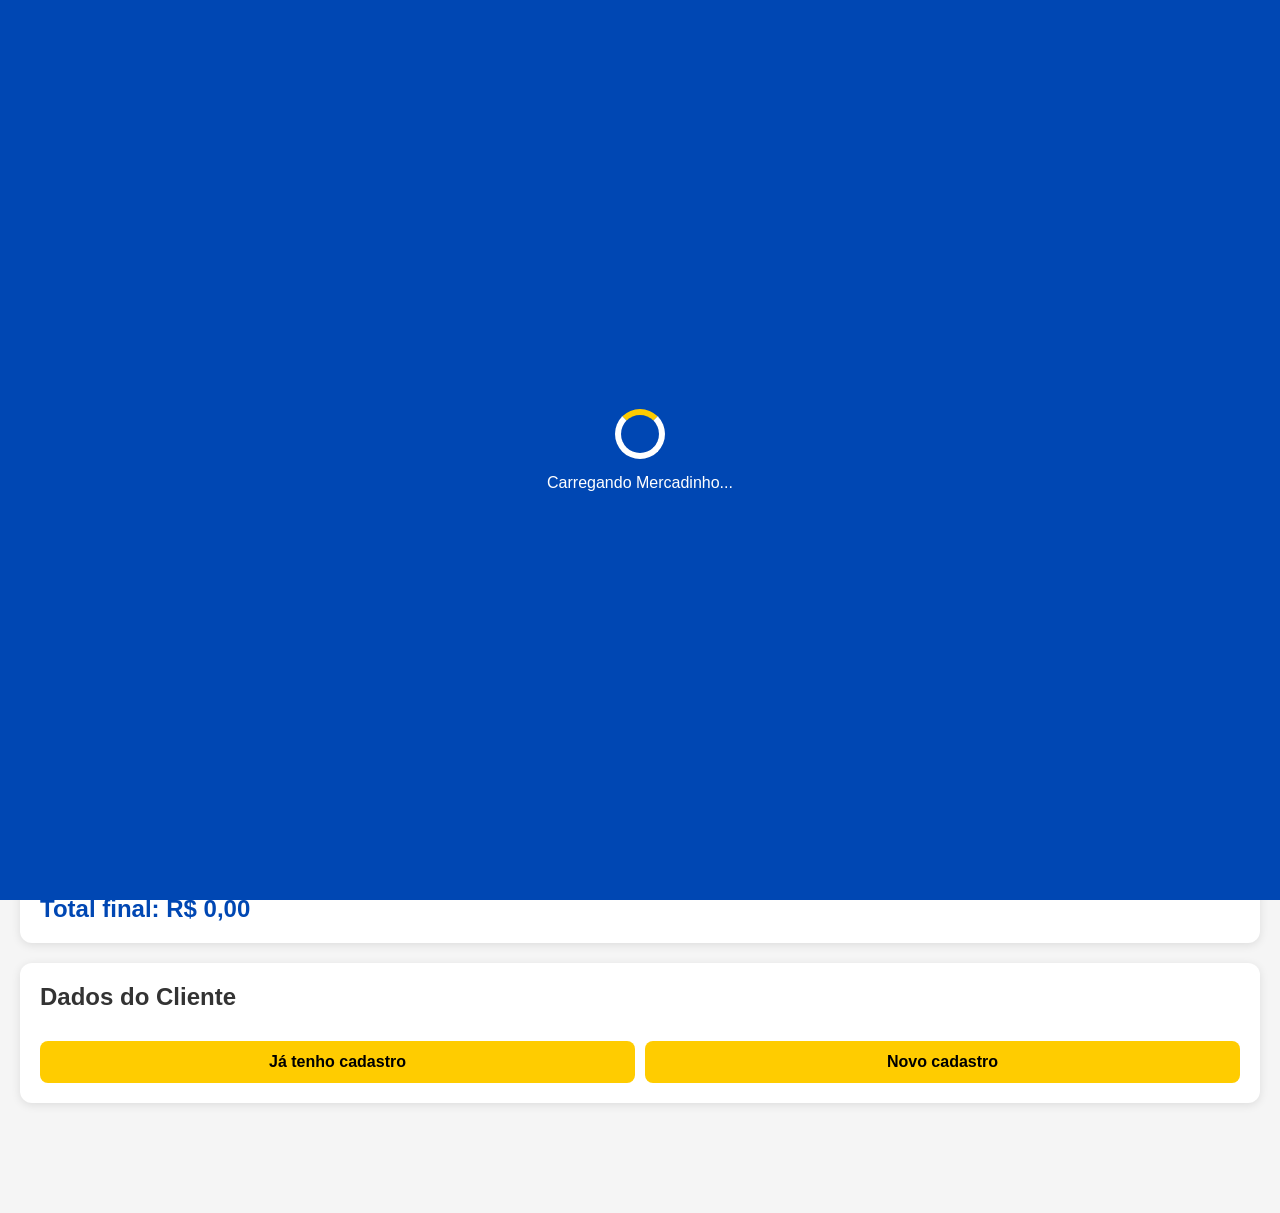
==== index.html @ d905983b "Melhora fluxo de cadastro do cliente" ====
<!DOCTYPE html>
<html lang="pt-BR">
<head>
    <meta charset="UTF-8">
    <meta 
        name="viewport"
        content="width=device-width, initial-scale=1.0, maximum-scale=5.0, user-scalable=yes"
    >

    <title>Mercadinho Ponto Certo</title>

    <link rel="stylesheet" href="css/style.css">
</head>
<body>

    <div id="loading" class="loading">
        <div class="loader"></div>
        <p>Carregando Mercadinho...</p>
    </div>

    <header>

        <div class="logo-area">

            <button class="botao-carrinho" onclick="abrirCarrinho()" title="Carrinho">
                <span id="contadorCarrinho">0</span>
            </button>

            <img src="imagens/logo.png" alt="Logo">

            <div>
                <h1>Mercadinho Ponto Certo</h1>
                <p>Sua mercearia online</p>
            </div>

        </div>

    </header>

        <section class="banner">

        <div class="banner-texto">

            <h2>
                Ofertas da Semana 🔥
            </h2>

            <p>
                Entrega rápida no seu bairro com os melhores preços.
            </p>

            <button onclick="window.scrollTo(0, 500)">

                Ver Produtos

            </button>

        </div>

    </section>

        <section class="categorias">

        <button onclick="filtrarCategoria('Todos')">
            Todos
        </button>

        <button onclick="filtrarCategoria('Bebidas')">
            Bebidas
        </button>

        <button onclick="filtrarCategoria('Massas')">
            Massas
        </button>

        <button onclick="filtrarCategoria('Graos')">
            Grãos
        </button>

        <button onclick="filtrarCategoria('Laticinios')">
            Laticínios
        </button>

        <button onclick="filtrarCategoria('AguaGas')">
            Água/Gás
        </button>

        </section>

    <main>

        <h2 class="titulo-produtos">Produtos</h2>

        <input
            type="text"
            id="campoBusca"
            placeholder="Buscar produto..."
            onkeyup="filtrarProdutos()"
            class="campo-busca"
        />

            <section class="produtos" id="produtos">
            </section>

            <section class="carrinho">

                <h2>Carrinho</h2>

                <ul id="lista-carrinho"></ul>

                <h3 id="total">
                    Total: R$ 0,00
                </h3>

                <p id="taxa-entrega">
                    Taxa de entrega: R$ 0,00
                </p>

                <h3 id="total-final">
                    Total final: R$ 0,00
                </h3>

                </section>

            <section class="cliente">

                <h2>Dados do Cliente</h2>

                <div class="opcoes-cliente">

                    <button type="button" onclick="mostrarBuscaCliente()">
                        Já tenho cadastro
                    </button>

                    <button type="button" onclick="mostrarCadastroCliente()">
                        Novo cadastro
                    </button>

                </div>

                <div id="areaBuscaCliente" class="area-busca-cliente">

                    <input
                        type="text"
                        id="telefoneBusca"
                        placeholder="Digite seu telefone"
                    >

                    <button type="button" onclick="buscarCliente()">
                        Buscar cadastro
                    </button>

                </div>

                <div id="areaCadastroCliente" class="area-cadastro-cliente">

                    <input type="text" id="nome" placeholder="Seu nome">

                    <input type="text" id="telefone" placeholder="Telefone">

                    <input type="text" id="endereco" placeholder="Endereço">

                    <select id="pagamento">
                        <option value="">Forma de pagamento</option>
                        <option value="Pix">Pix</option>
                        <option value="Dinheiro">Dinheiro</option>
                        <option value="Cartão">Cartão</option>
                    </select>

                    <select id="entrega" onchange="atualizarCarrinho()">
                        <option value="">Entrega ou retirada</option>
                        <option value="Entrega">Entrega</option>
                        <option value="Retirada">Retirada</option>
                    </select>

                    <textarea
                        id="observacao"
                        placeholder="Observação do pedido (opcional)"
                        rows="3"
                    ></textarea>

                    <button onclick="finalizarPedido()">
                        Finalizar Pedido
                    </button>

                </div>

            </section>

            
    </main>

    <script src="js/app.js"></script>

<a
    href="https://wa.me/558598439003"
    class="whatsapp-float"
    target="_blank"
>

    <img
        src="https://cdn-icons-png.flaticon.com/512/733/733585.png"
        alt="WhatsApp"
    >

</a>

<div id="modalCarrinho" class="modal-carrinho">

    <div class="conteudo-modal">

        <div class="topo-modal">

            <h2>Seu Carrinho</h2>

            <button onclick="fecharCarrinho()">

                X

            </button>

        </div>

        <ul id="lista-carrinho-modal"></ul>

        <h3 id="total-modal">

            Total: R$ 0,00

        </h3>

    </div>

</div>

<div id="toast" class="toast">
    Produto adicionado ao carrinho!
</div>

<div id="modalConfirmacao" class="modal-confirmacao">

    <div class="confirmacao-box">

        <h2>Confirmar Pedido</h2>

        <div id="resumoPedido"></div>

        <div class="botoes-confirmacao">

            <button onclick="confirmarEnvioPedido()">
                Confirmar
            </button>

            <button onclick="fecharConfirmacao()" class="btn-cancelar">
                Cancelar
            </button>

        </div>

    </div>

</div>

<div id="modalConfirmacao" class="modal-confirmacao">

    <div class="confirmacao-box">

        <h2>Confirmar Pedido</h2>

        <div id="resumoPedido"></div>

        <div class="botoes-confirmacao">

            <button onclick="confirmarEnvioPedido()">
                Confirmar
            </button>

            <button onclick="fecharConfirmacao()" class="btn-cancelar">
                Cancelar
            </button>

        </div>

    </div>

</div>

<div id="resumoFixoCarrinho" class="resumo-fixo-carrinho">

    <div>
        <strong id="resumoItens">
            0 itens
        </strong>

        <span id="resumoTotal">
            R$ 0,00
        </span>
    </div>

    <button onclick="document.querySelector('.cliente').scrollIntoView({ behavior: 'smooth' })">
        Finalizar
    </button>

</div>

</body>
</html>
---- css/style.css ----
/* =========================
   RESET / BASE
========================= */

* {
    margin: 0;
    padding: 0;
    box-sizing: border-box;
}

body {
    font-family: Arial, sans-serif;
    background-color: #f5f5f5;
    color: #333;
    padding-bottom: 90px;
}

button {
    width: 100%;
    margin-top: 15px;
    padding: 12px;
    border: none;
    background-color: #ffcc00;
    border-radius: 8px;
    font-size: 16px;
    font-weight: bold;
    cursor: pointer;
    transition: 0.3s;
}

button:hover {
    background-color: #ffb300;
}

button:disabled {
    opacity: 0.6;
    cursor: not-allowed;
}

input,
select,
textarea {
    width: 100%;
    padding: 15px;
    border-radius: 8px;
    border: 1px solid #ccc;
    font-size: 16px;
    font-family: Arial, sans-serif;
}

textarea {
    resize: vertical;
}


/* =========================
   HEADER / LOGO
========================= */

header {
    background-color: #0047b3;
    padding: 20px;
    color: white;
}

.logo-area {
    display: flex;
    align-items: center;
    gap: 20px;
}

.logo-area img {
    width: 150px;
    height: 150px;
    border-radius: 14px;
    object-fit: contain;
}

.logo-area h1 {
    font-size: 32px;
}

.logo-area p {
    margin-top: 5px;
}


/* =========================
   BANNER
========================= */

.banner {
    width: 100%;
    min-height: 300px;
    background: linear-gradient(135deg, #0047b3, #0066ff);
    display: flex;
    align-items: center;
    justify-content: center;
    padding: 40px 20px;
    color: white;
}

.banner-texto {
    text-align: center;
    max-width: 700px;
}

.banner-texto h2 {
    font-size: 48px;
    margin-bottom: 20px;
}

.banner-texto p {
    font-size: 22px;
    margin-bottom: 30px;
}

.banner-texto button {
    max-width: 250px;
    margin: auto;
    background: #ffcc00;
    color: #333;
}


/* =========================
   BUSCA / CATEGORIAS
========================= */

.titulo-produtos {
    margin: 30px;
    font-size: 28px;
    color: #333;
}

.campo-busca {
    width: calc(100% - 40px);
    margin: 0 20px 20px 20px;
    padding: 15px;
    border-radius: 10px;
    border: 1px solid #ccc;
    font-size: 18px;
    outline: none;
}

.campo-busca:focus {
    border-color: #0047b3;
}

.categorias {
    display: flex;
    gap: 10px;
    overflow-x: auto;
    padding: 20px;
}

.categorias button {
    min-width: 140px;
}


/* =========================
   PRODUTOS POR CATEGORIA
========================= */

.produtos {
    display: block;
    padding: 0;
}

.linha-categoria {
    margin-bottom: 30px;
}

.titulo-categoria {
    margin: 20px;
    font-size: 24px;
    color: #333;
}

.produtos-scroll {
    display: flex;
    gap: 15px;
    overflow-x: auto;
    padding: 0 20px 15px 20px;
    scroll-padding-left: 20px;
}

.produtos-scroll::-webkit-scrollbar {
    height: 6px;
}

.produtos-scroll::-webkit-scrollbar-thumb {
    background: #ccc;
    border-radius: 10px;
}

.produto-card {
    background-color: white;
    min-width: 240px;
    max-width: 240px;
    flex: 0 0 auto;
    border-radius: 12px;
    padding: 15px;
    box-shadow: 0 2px 10px rgba(0,0,0,0.1);
    transition: 0.3s;
}

.produto-card:hover {
    transform: scale(1.03);
}

.produto-card img {
    width: 100%;
    height: 180px;
    object-fit: contain;
}

.produto-card h2 {
    margin-top: 10px;
    color: #333;
    font-size: 20px;
}

.preco {
    color: #008000;
    font-size: 22px;
    font-weight: bold;
    margin-top: 10px;
}

.estoque {
    margin-top: 8px;
    color: #555;
    font-size: 14px;
    font-weight: bold;
}


/* =========================
   CARRINHO
========================= */

.carrinho {
    background: white;
    margin: 20px;
    padding: 20px;
    border-radius: 12px;
    box-shadow: 0 2px 10px rgba(0,0,0,0.1);
    overflow-x: auto;
}

.carrinho h2 {
    margin-bottom: 15px;
}

.carrinho ul {
    list-style: none;
}

.carrinho li {
    display: flex;
    justify-content: space-between;
    align-items: center;
    gap: 15px;
    margin-bottom: 10px;
    padding: 10px;
    background: #f5f5f5;
    border-radius: 8px;
}

.carrinho button {
    width: 40px;
    background: red;
    color: white;
}

#taxa-entrega {
    margin-top: 10px;
    font-weight: bold;
    color: #555;
}

#total-final {
    margin-top: 10px;
    color: #0047b3;
    font-size: 24px;
}

.controle-quantidade {
    display: flex;
    align-items: center;
    gap: 8px;
}

.controle-quantidade button {
    width: 35px;
    height: 35px;
    padding: 0;
    border-radius: 50%;
}

.controle-quantidade span {
    font-weight: bold;
    min-width: 20px;
    text-align: center;
}


/* =========================
   FORMULÁRIO CLIENTE
========================= */

.cliente {
    background: white;
    margin: 20px;
    padding: 20px;
    border-radius: 12px;
    box-shadow: 0 2px 10px rgba(0,0,0,0.1);
    display: flex;
    flex-direction: column;
    gap: 15px;
}


/* =========================
   RESUMO FIXO MOBILE
========================= */

.resumo-fixo-carrinho {
    display: none;
}

@media (max-width: 768px) {
    .resumo-fixo-carrinho {
        position: fixed;
        left: 15px;
        right: 15px;
        bottom: 15px;
        background: #0047b3;
        color: white;
        padding: 14px;
        border-radius: 14px;
        box-shadow: 0 4px 15px rgba(0,0,0,0.3);
        z-index: 9998;
        align-items: center;
        justify-content: space-between;
        gap: 10px;
    }

    .resumo-fixo-carrinho div {
        display: flex;
        flex-direction: column;
        gap: 4px;
    }

    .resumo-fixo-carrinho button {
        width: 130px;
        margin: 0;
        background: #ffcc00;
        color: #333;
        padding: 12px;
        border-radius: 10px;
    }
}


/* =========================
   MODAIS
========================= */

.modal-carrinho,
.modal-confirmacao {
    position: fixed;
    inset: 0;
    background: rgba(0,0,0,0.6);
    display: none;
    justify-content: center;
    align-items: center;
    z-index: 10001;
}

.conteudo-modal,
.confirmacao-box {
    background: white;
    width: 90%;
    max-width: 500px;
    border-radius: 16px;
    padding: 25px;
    box-shadow: 0 4px 15px rgba(0,0,0,0.3);
}

.topo-modal {
    display: flex;
    justify-content: space-between;
    align-items: center;
    margin-bottom: 20px;
}

#lista-carrinho-modal {
    list-style: none;
    margin-bottom: 20px;
}

#lista-carrinho-modal li {
    padding: 10px;
    border-bottom: 1px solid #ddd;
}

.confirmacao-box h2 {
    color: #0047b3;
    margin-bottom: 15px;
    text-align: center;
}

#resumoPedido {
    line-height: 1.6;
    color: #333;
}

.botoes-confirmacao {
    display: flex;
    gap: 10px;
    margin-top: 20px;
}

.botoes-confirmacao button {
    flex: 1;
}

.btn-cancelar {
    background: #ccc;
    color: #333;
}

.btn-cancelar:hover {
    background: #bbb;
}


/* =========================
   TOAST / LOADING / WHATSAPP
========================= */

.toast {
    position: fixed;
    bottom: 100px;
    right: 20px;
    background: #0047b3;
    color: white;
    padding: 15px 20px;
    border-radius: 10px;
    box-shadow: 0 4px 10px rgba(0,0,0,0.3);
    opacity: 0;
    pointer-events: none;
    transition: 0.3s;
    z-index: 9999;
    font-weight: bold;
}

.toast.mostrar {
    opacity: 1;
    transform: translateY(-10px);
}

.loading {
    position: fixed;
    inset: 0;
    background: #0047b3;
    color: white;
    display: flex;
    flex-direction: column;
    justify-content: center;
    align-items: center;
    gap: 15px;
    z-index: 10000;
}

.loader {
    width: 50px;
    height: 50px;
    border: 6px solid white;
    border-top: 6px solid #ffcc00;
    border-radius: 50%;
    animation: girar 1s linear infinite;
}

@keyframes girar {
    from {
        transform: rotate(0deg);
    }
    to {
        transform: rotate(360deg);
    }
}

.whatsapp-float {
    position: fixed;
    bottom: 20px;
    right: 20px;
    width: 60px;
    height: 60px;
    z-index: 9999;
    border-radius: 50%;
    overflow: hidden;
    box-shadow: 0 4px 10px rgba(0,0,0,0.3);
    transition: transform 0.3s ease;
}

.whatsapp-float:hover {
    transform: scale(1.1);
}

.whatsapp-float img {
    width: 60px;
    height: 60px;
    display: block;
    object-fit: cover;
}


/* =========================
   ADMIN LOGIN
========================= */

.login-admin {
    position: fixed;
    inset: 0;
    background: rgba(0,0,0,0.7);
    display: flex;
    justify-content: center;
    align-items: center;
    z-index: 9999;
}

.login-box {
    background: white;
    padding: 40px;
    border-radius: 16px;
    width: 90%;
    max-width: 400px;
    display: flex;
    flex-direction: column;
    gap: 15px;
}

.login-box h2 {
    text-align: center;
    color: #0047b3;
}


/* =========================
   ADMIN DASHBOARD
========================= */

.dashboard-admin {
    display: grid;
    grid-template-columns: repeat(5, 1fr);
    gap: 15px;
    margin: 20px;
}

.card-dashboard {
    background: white;
    padding: 20px;
    border-radius: 14px;
    box-shadow: 0 2px 10px rgba(0,0,0,0.1);
    border-left: 6px solid #0047b3;
}

.card-dashboard h3 {
    font-size: 16px;
    color: #555;
    margin-bottom: 10px;
}

.card-dashboard p {
    font-size: 32px;
    font-weight: bold;
    color: #0047b3;
}


/* =========================
   TABELAS ADMIN
========================= */

table {
    width: 100%;
    border-collapse: collapse;
}

th,
td {
    padding: 15px;
    border-bottom: 1px solid #ddd;
    text-align: left;
}

th {
    background: #0047b3;
    color: white;
}

#tabelaPedidos {
    width: 100%;
    min-width: 900px;
    table-layout: fixed;
}

#tabelaPedidos th,
#tabelaPedidos td {
    white-space: normal;
    word-break: break-word;
    vertical-align: top;
    font-size: 14px;
}

#tabelaPedidos td:nth-child(4),
#tabelaPedidos td:nth-child(7) {
    max-width: 250px;
}

#tabelaPedidos td:nth-child(7) {
    line-height: 1.5;
}

#tabelaPedidos th:nth-child(1),
#tabelaPedidos td:nth-child(1),
#tabelaPedidos th:nth-child(3),
#tabelaPedidos td:nth-child(3),
#tabelaPedidos th:nth-child(6),
#tabelaPedidos td:nth-child(6),
#tabelaPedidos th:nth-child(8),
#tabelaPedidos td:nth-child(8) {
    width: 110px;
}


/* =========================
   ADMIN FILTROS / BOTÕES
========================= */

.btn-atualizar-pedidos {
    width: 220px;
    min-height: 50px;
    padding: 14px 20px;
    background-color: #0047b3;
    color: white;
    border: none;
    border-radius: 10px;
    font-size: 16px;
    font-weight: bold;
    margin: 15px 0 20px 0;
    cursor: pointer;
    display: block;
}

.btn-atualizar-pedidos:hover {
    background-color: #00368a;
}

.filtro-mes,
.filtro-status {
    display: flex;
    align-items: center;
    gap: 12px;
    margin: 15px 0 20px 0;
    flex-wrap: wrap;
}

.filtro-mes label,
.filtro-status label {
    font-weight: bold;
    color: #333;
}

.filtro-mes input,
.filtro-status select {
    width: auto;
    padding: 12px;
    border-radius: 8px;
    border: 1px solid #ccc;
    font-size: 16px;
}


/* =========================
   STATUS PEDIDOS
========================= */

.status-select {
    padding: 10px;
    border-radius: 8px;
    border: none;
    font-weight: bold;
    color: white;
    cursor: pointer;
}

.status-pendente {
    background-color: #f4b400;
}

.status-separacao {
    background-color: #0047b3;
}

.status-entrega {
    background-color: #6f42c1;
}

.status-concluido {
    background-color: #198754;
}

.status-cancelado {
    background-color: #dc3545;
}


/* =========================
   PRODUTOS MAIS VENDIDOS
========================= */

.lista-mais-vendidos {
    list-style: none;
    padding: 0;
    margin-top: 15px;
}

.lista-mais-vendidos li {
    background: #f5f5f5;
    margin-bottom: 10px;
    padding: 14px;
    border-radius: 10px;
    font-weight: bold;
    display: flex;
    justify-content: space-between;
    gap: 10px;
}

.lista-mais-vendidos span {
    color: #0047b3;
}


/* =========================
   RESPONSIVIDADE
========================= */

@media (max-width: 768px) {

    header {
        padding: 15px;
    }

    .logo-area {
        flex-direction: column;
        text-align: center;
    }

    .logo-area img {
        width: 130px;
        height: 130px;
    }

    .logo-area h1 {
        font-size: 24px;
    }

    .banner {
        min-height: 250px;
    }

    .banner-texto h2 {
        font-size: 32px;
    }

    .banner-texto p {
        font-size: 18px;
    }

    .produto-card {
        min-width: 230px;
        max-width: 230px;
    }

    .produto-card img {
        height: 130px;
    }

    .carrinho,
    .cliente {
        margin: 10px;
        padding: 12px;
    }

    .carrinho h2 {
        font-size: 18px;
        margin-bottom: 8px;
    }

    .carrinho li {
        flex-direction: column;
        align-items: stretch;
        padding: 8px;
        font-size: 13px;
        gap: 6px;
    }

    .carrinho button {
        width: 100%;
        font-size: 13px;
        padding: 8px;
    }

    .controle-quantidade {
        justify-content: center;
    }

    .controle-quantidade button {
        width: 28px;
        height: 28px;
        border-radius: 50%;
    }

    #total,
    #taxa-entrega {
        font-size: 14px;
    }

    #total-final {
        font-size: 18px;
    }

    .dashboard-admin {
        grid-template-columns: 1fr;
    }

    table {
        display: block;
        overflow-x: auto;
    }

    .conteudo-modal,
    .confirmacao-box {
        max-height: 85vh;
        overflow-y: auto;
    }
}

/* BOTÃO CARRINHO NO HEADER */

.botao-carrinho {
    width: 60px !important;
    height: 60px !important;
    padding: 0 !important;
    margin: 0 !important;
    border-radius: 50% !important;
    background: #ffcc00 !important;
    color: #333 !important;
    font-size: 0 !important;
    display: flex !important;
    align-items: center !important;
    justify-content: center !important;
}

.botao-carrinho::before {
    content: "🛒";
    font-size: 28px;
}

.botao-carrinho span {
    font-size: 14px;
    margin-left: 2px;
}

/* CENTRALIZAR LOGO E NOME NO HEADER */

header {
    position: relative;
}

.logo-area {
    justify-content: center;
    text-align: left;
}

.botao-carrinho {
    position: absolute !important;
    left: 20px !important;
    top: 50% !important;
    transform: translateY(-50%) !important;
}

@media (max-width: 768px) {

    .logo-area {
        justify-content: center;
        text-align: center;
    }

    .botao-carrinho {
        left: 15px !important;
        top: 25px !important;
        transform: none !important;
    }
}

.btn-buscar-cliente {
    background-color: #0047b3;
    color: white;
    margin-top: 0;
}

.btn-buscar-cliente:hover {
    background-color: #00368a;
}

.resumo-fixo-carrinho {
    display: none;
}

@media (max-width: 768px) {
    .resumo-fixo-carrinho {
        position: fixed;
        left: 15px;
        right: 15px;
        bottom: 15px;
        background: #0047b3;
        color: white;
        padding: 14px;
        border-radius: 14px;
        box-shadow: 0 4px 15px rgba(0,0,0,0.3);
        z-index: 9998;
        align-items: center;
        justify-content: space-between;
        gap: 10px;
    }
}

.opcoes-cliente {
    display: flex;
    gap: 10px;
}

.opcoes-cliente button {
    flex: 1;
}

.area-busca-cliente,
.area-cadastro-cliente {
    display: none;
    flex-direction: column;
    gap: 15px;
}

.area-busca-cliente.mostrar,
.area-cadastro-cliente.mostrar {
    display: flex;
}

.area-busca-cliente button {
    background: #0047b3;
    color: white;
}

.area-busca-cliente button:hover {
    background: #00368a;
}

.opcoes-cliente {
    display: flex;
    gap: 10px;
}

.opcoes-cliente button {
    flex: 1;
}

.area-busca-cliente,
.area-cadastro-cliente {
    display: none;
    flex-direction: column;
    gap: 15px;
}

.area-busca-cliente.mostrar,
.area-cadastro-cliente.mostrar {
    display: flex;
}
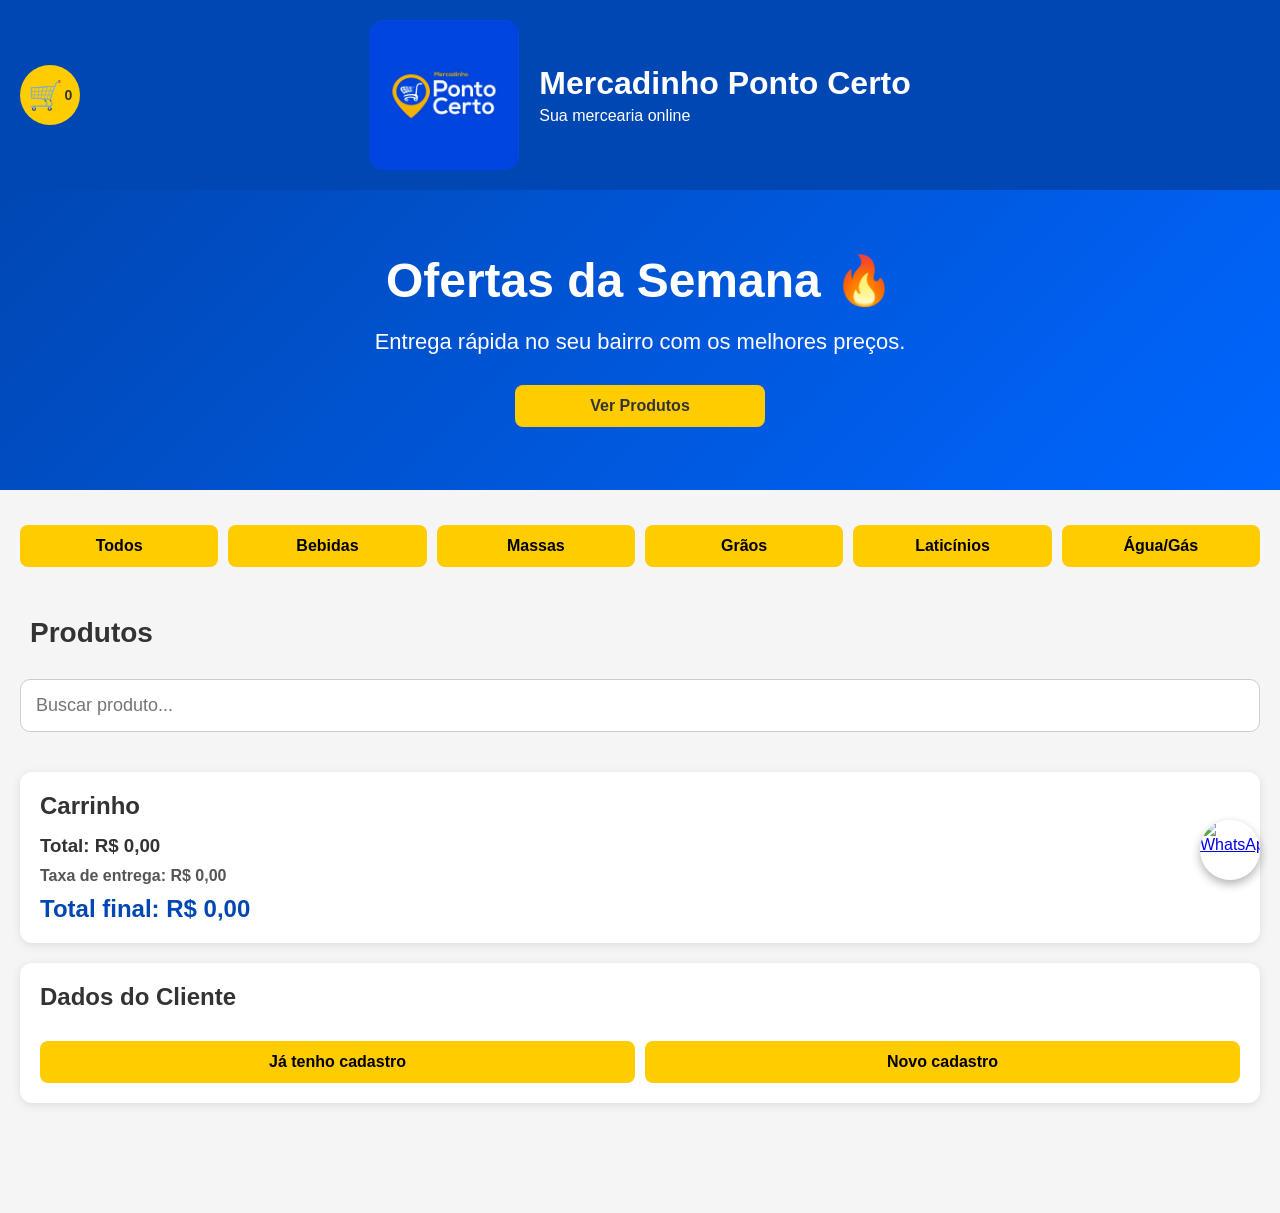
==== commit c1c3492e: "Corrige limpeza do carrinho apos envio do pedido" ====
--- a/index.html
+++ b/index.html
@@ -146,7 +146,11 @@
                         placeholder="Digite seu telefone"
                     >
 
-                    <button type="button" onclick="buscarCliente()">
+                    <button
+                        type="button"
+                        id="btnBuscarCliente"
+                        onclick="buscarCliente()"
+                    >
                         Buscar cadastro
                     </button>
 
@@ -160,7 +164,7 @@
 
                     <input type="text" id="endereco" placeholder="Endereço">
 
-                    <select id="pagamento">
+                    <select id="pagamento" onchange="atualizarCarrinho()">
                         <option value="">Forma de pagamento</option>
                         <option value="Pix">Pix</option>
                         <option value="Dinheiro">Dinheiro</option>
@@ -190,6 +194,13 @@
             
     </main>
 
+    <div id="avisoCarregamento" class="aviso-carregamento">
+        <div class="caixa-carregamento">
+            <div class="spinner-carregamento"></div>
+            <p id="textoCarregamento">Carregando...</p>
+        </div>
+    </div>
+
     <script src="js/app.js"></script>
 
 <a
--- a/css/style.css
+++ b/css/style.css
@@ -990,4 +990,404 @@
 .area-busca-cliente.mostrar,
 .area-cadastro-cliente.mostrar {
     display: flex;
+}
+
+@media (max-width: 768px) {
+
+    .whatsapp-float {
+        bottom: 95px;
+    }
+}
+
+.btn-avisar-cliente {
+    width: auto;
+    padding: 10px 14px;
+    margin: 0;
+    background: #25d366;
+    color: white;
+    border-radius: 8px;
+    font-size: 14px;
+}
+
+.btn-avisar-cliente:hover {
+    background: #1ebe5d;
+}
+
+/* AJUSTE BOTÃO AVISAR CLIENTE NO ADMIN */
+
+.btn-avisar-cliente {
+    width: 140px !important;
+    min-width: 140px !important;
+    padding: 10px 12px !important;
+    margin: 0 !important;
+    background: #25d366 !important;
+    color: white !important;
+    border-radius: 8px !important;
+    font-size: 14px !important;
+    font-weight: bold !important;
+    white-space: nowrap !important;
+    display: inline-block !important;
+}
+
+.btn-avisar-cliente:hover {
+    background: #1ebe5d !important;
+}
+
+#tabelaPedidos th:last-child,
+#tabelaPedidos td:last-child {
+    width: 160px !important;
+    min-width: 160px !important;
+    text-align: center;
+}
+
+/* AJUSTE BOTÕES DO ADMIN */
+
+.btn-atualizar-pedidos {
+    width: 220px !important;
+    min-width: 220px !important;
+    height: 52px !important;
+    padding: 12px 18px !important;
+    margin: 15px 0 20px 0 !important;
+    background-color: #0047b3 !important;
+    color: white !important;
+    border-radius: 10px !important;
+    font-size: 16px !important;
+    font-weight: bold !important;
+    white-space: nowrap !important;
+    display: inline-flex !important;
+    align-items: center !important;
+    justify-content: center !important;
+}
+
+.btn-atualizar-pedidos:hover {
+    background-color: #00368a !important;
+}
+
+.filtro-mes .btn-atualizar-pedidos {
+    width: 220px !important;
+    min-width: 220px !important;
+}
+
+.aviso-peso {
+    font-size: 14px;
+    color: #555;
+    font-weight: bold;
+    margin-top: -8px;
+}
+
+/* ABAS DO ADMIN */
+
+.abas-admin {
+    display: flex;
+    gap: 10px;
+    margin: 20px;
+    flex-wrap: wrap;
+}
+
+.abas-admin button {
+    width: auto !important;
+    min-width: 160px !important;
+    background: #e5e5e5 !important;
+    color: #333 !important;
+    margin: 0 !important;
+}
+
+.abas-admin button.aba-ativa {
+    background: #0047b3 !important;
+    color: white !important;
+}
+
+.conteudo-aba-admin {
+    margin-top: 10px;
+}
+
+/* BUSCA DE PRODUTOS NO ADMIN */
+
+.busca-admin-produto {
+    display: flex;
+    gap: 10px;
+    flex-wrap: wrap;
+    margin-bottom: 20px;
+}
+
+.busca-admin-produto input {
+    flex: 1;
+    min-width: 250px;
+}
+
+.busca-admin-produto button {
+    width: 180px !important;
+    min-width: 180px !important;
+}
+
+/* AVISO PRODUTO POR PESO */
+
+.aviso-peso {
+    font-size: 14px;
+    color: #555;
+    font-weight: bold;
+    margin-top: -8px;
+}
+
+/* BOTÕES DA TABELA DE PRODUTOS */
+
+#tabelaProdutos button {
+    width: auto !important;
+    min-width: 80px !important;
+    padding: 8px 12px !important;
+    margin: 3px !important;
+    font-size: 14px !important;
+    display: inline-block !important;
+}
+
+#tabelaProdutos button:first-child {
+    background: #0047b3 !important;
+    color: white !important;
+}
+
+#tabelaProdutos button:last-child {
+    background: red !important;
+    color: white !important;
+}
+
+/* BOTÕES DO CADASTRO DE PRODUTO */
+
+.botoes-produto-admin {
+    display: flex;
+    gap: 10px;
+    margin-top: 15px;
+    flex-wrap: wrap;
+}
+
+.btn-salvar-produto {
+    width: 220px !important;
+    min-width: 220px !important;
+    height: 52px !important;
+    background: #ffcc00 !important;
+    color: #333 !important;
+    border-radius: 10px !important;
+    font-size: 16px !important;
+    font-weight: bold !important;
+    white-space: nowrap !important;
+    display: inline-flex !important;
+    align-items: center !important;
+    justify-content: center !important;
+    margin: 0 !important;
+}
+
+.btn-limpar-produto {
+    width: 220px !important;
+    min-width: 220px !important;
+    height: 52px !important;
+    background: #0047b3 !important;
+    color: white !important;
+    border-radius: 10px !important;
+    font-size: 16px !important;
+    font-weight: bold !important;
+    white-space: nowrap !important;
+    display: inline-flex !important;
+    align-items: center !important;
+    justify-content: center !important;
+    margin: 0 !important;
+}
+
+.campo-form {
+    display: flex;
+    flex-direction: column;
+    margin-bottom: 14px;
+}
+
+.campo-form label {
+    font-weight: bold;
+    color: #333;
+    margin-bottom: 6px;
+    font-size: 15px;
+}
+
+.obs-tipo-venda {
+    margin-top: 8px;
+    margin-bottom: 18px;
+    font-size: 14px;
+    color: #555;
+    background: #f5f7fb;
+    border-left: 4px solid #0047b3;
+    padding: 10px 12px;
+    border-radius: 8px;
+}
+
+.aviso-busca-produto {
+    color: #555;
+    font-weight: bold;
+    margin: 12px 0;
+}
+
+/* FORMULÁRIO PRODUTO ADMIN */
+
+.form-produto-admin {
+    display: grid;
+    grid-template-columns: 1fr 1fr;
+    gap: 15px;
+}
+
+.campo-form {
+    display: flex;
+    flex-direction: column;
+}
+
+.campo-form label {
+    font-weight: bold;
+    color: #333;
+    margin-bottom: 6px;
+    font-size: 15px;
+}
+
+.obs-tipo-venda {
+    margin-top: 16px;
+    margin-bottom: 18px;
+    font-size: 14px;
+    color: #555;
+    background: #f5f7fb;
+    border-left: 4px solid #0047b3;
+    padding: 12px;
+    border-radius: 8px;
+}
+
+.aviso-busca-produto {
+    color: #555;
+    font-weight: bold;
+    margin: 12px 0;
+}
+
+@media (max-width: 768px) {
+    .form-produto-admin {
+        grid-template-columns: 1fr;
+    }
+}
+
+/* CONTROLE DE PESO NO CARD */
+
+.controle-peso-card {
+    margin-top: 12px;
+}
+
+.controle-peso-card p {
+    font-weight: bold;
+    color: #333;
+    margin-bottom: 8px;
+}
+
+.botoes-peso {
+    display: flex;
+    gap: 8px;
+    margin-bottom: 8px;
+}
+
+.botoes-peso button {
+    flex: 1;
+    width: auto !important;
+    margin: 0 !important;
+    padding: 8px !important;
+    font-size: 13px !important;
+    background: #0047b3 !important;
+    color: white !important;
+}
+
+.input-peso-manual {
+    margin: 8px 0;
+    padding: 10px;
+    font-size: 14px;
+}
+
+.controle-peso-card > button {
+    margin-top: 8px !important;
+}
+
+.aviso-gas {
+    margin-top: 8px;
+    background: #fff3cd;
+    color: #664d03;
+    padding: 8px;
+    border-radius: 8px;
+    font-size: 13px;
+    font-weight: bold;
+    line-height: 1.4;
+}
+
+.filtro-dia {
+    display: flex;
+    align-items: center;
+    gap: 12px;
+    margin: 15px 0 20px 0;
+    flex-wrap: wrap;
+}
+
+.filtro-dia label {
+    font-weight: bold;
+    color: #333;
+}
+
+.filtro-dia input {
+    width: auto;
+    padding: 12px;
+    border-radius: 8px;
+    border: 1px solid #ccc;
+    font-size: 16px;
+}
+
+.btn-abrir-sheets {
+    display: inline-flex;
+    align-items: center;
+    justify-content: center;
+    width: 260px;
+    min-height: 50px;
+    margin-top: 20px;
+    padding: 12px 18px;
+    background: #198754;
+    color: white;
+    text-decoration: none;
+    border-radius: 10px;
+    font-size: 16px;
+    font-weight: bold;
+}
+
+.btn-abrir-sheets:hover {
+    background: #146c43;
+}
+
+/* AVISO DE CARREGAMENTO */
+
+.aviso-carregamento {
+    position: fixed;
+    inset: 0;
+    background: rgba(0, 0, 0, 0.55);
+    display: none;
+    align-items: center;
+    justify-content: center;
+    z-index: 20000;
+}
+
+.caixa-carregamento {
+    background: white;
+    padding: 28px;
+    border-radius: 16px;
+    width: 90%;
+    max-width: 320px;
+    text-align: center;
+    box-shadow: 0 4px 15px rgba(0,0,0,0.3);
+}
+
+.spinner-carregamento {
+    width: 45px;
+    height: 45px;
+    border: 5px solid #ddd;
+    border-top: 5px solid #0047b3;
+    border-radius: 50%;
+    animation: girar 1s linear infinite;
+    margin: 0 auto 15px auto;
+}
+
+.caixa-carregamento p {
+    font-size: 18px;
+    font-weight: bold;
+    color: #333;
 }
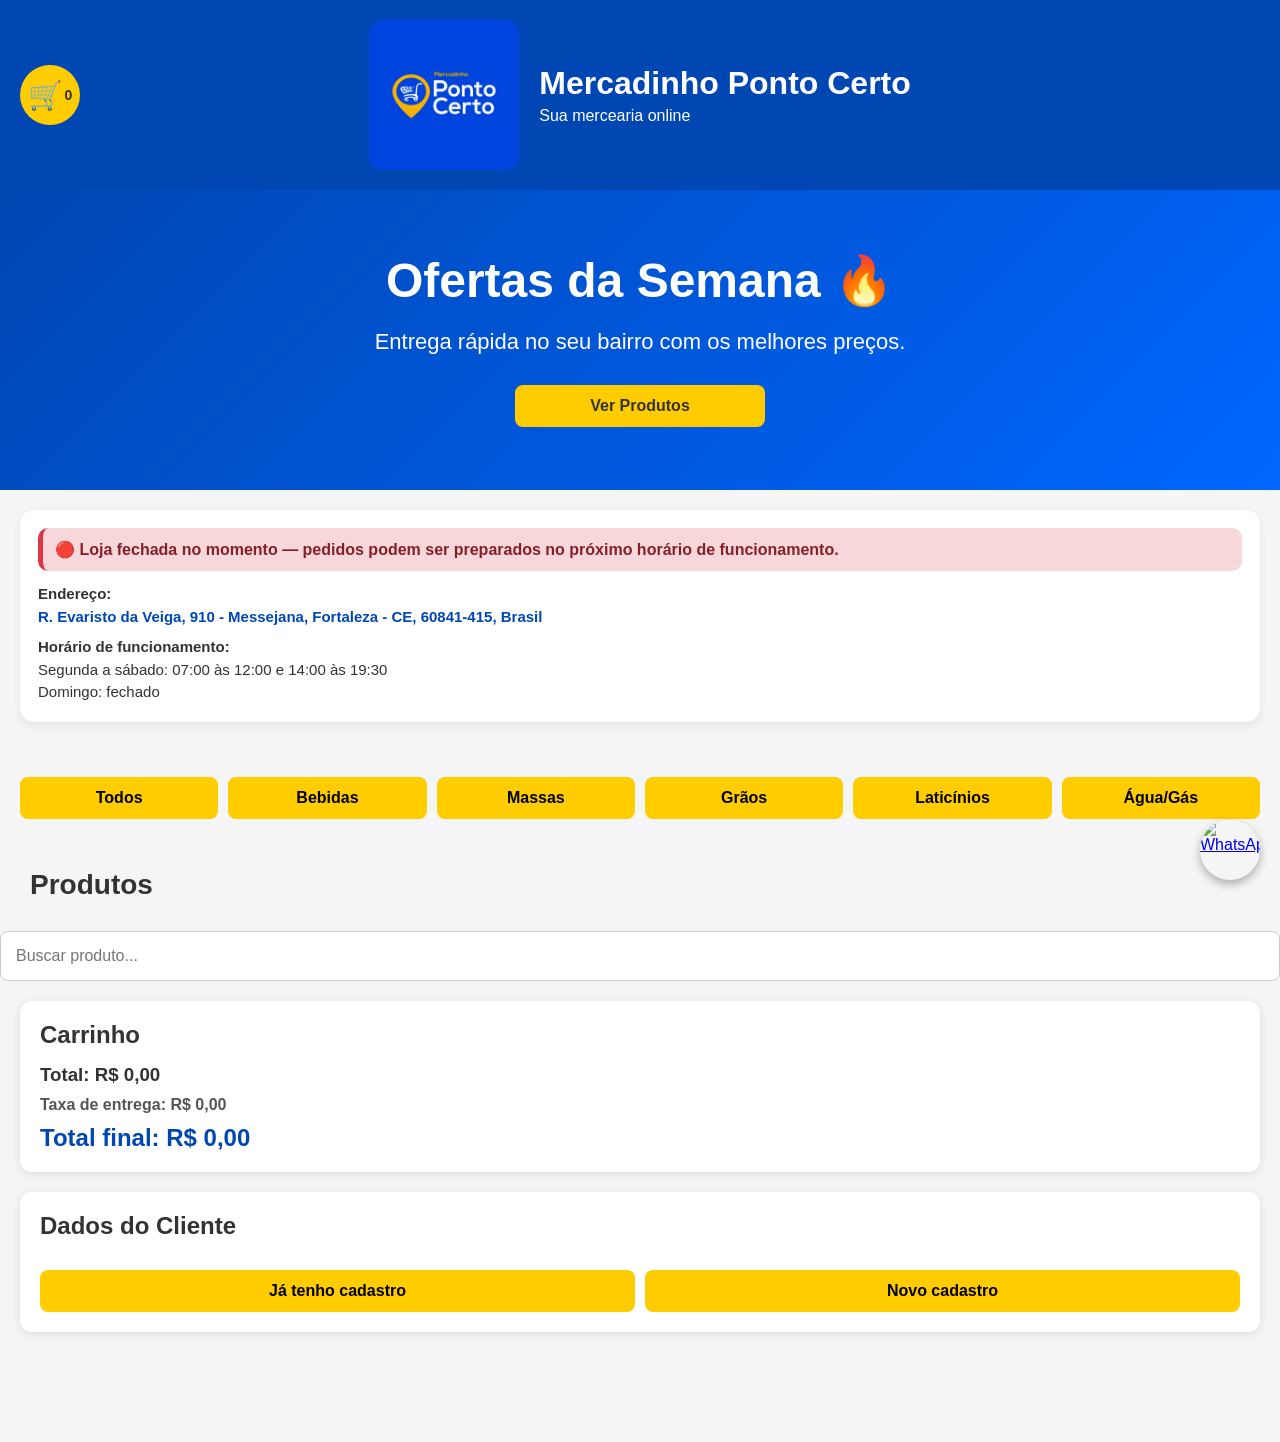
==== commit 24b116f8: "Adiciona horario da loja e alerta de estoque" ====
--- a/index.html
+++ b/index.html
@@ -59,7 +59,33 @@
 
     </section>
 
-        <section class="categorias">
+    <section class="info-loja">
+
+        <div id="statusLoja" class="status-loja">
+            Verificando horário de funcionamento...
+        </div>
+
+        <div class="endereco-loja">
+            <strong>Endereço:</strong><br>
+
+            <a
+                href="https://www.google.com/maps/search/?api=1&query=R.%20Evaristo%20da%20Veiga%2C%20910%20-%20Messejana%2C%20Fortaleza%20-%20CE%2C%2060841-415%2C%20Brasil"
+                target="_blank"
+                class="link-endereco-loja"
+            >
+                R. Evaristo da Veiga, 910 - Messejana, Fortaleza - CE, 60841-415, Brasil
+            </a>
+        </div>
+
+        <div class="horario-loja">
+            <strong>Horário de funcionamento:</strong><br>
+            Segunda a sábado: 07:00 às 12:00 e 14:00 às 19:30<br>
+            Domingo: fechado
+        </div>
+
+    </section>
+
+    <section class="categorias">
 
         <button onclick="filtrarCategoria('Todos')">
             Todos
@@ -85,7 +111,7 @@
             Água/Gás
         </button>
 
-        </section>
+    </section>
 
     <main>
 
@@ -95,9 +121,8 @@
             type="text"
             id="campoBusca"
             placeholder="Buscar produto..."
-            onkeyup="filtrarProdutos()"
-            class="campo-busca"
-        />
+            oninput="filtrarProdutos()"
+        >
 
             <section class="produtos" id="produtos">
             </section>
--- a/css/style.css
+++ b/css/style.css
@@ -463,17 +463,23 @@
     transform: translateY(-10px);
 }
 
-.loading {
+#loading {
     position: fixed;
     inset: 0;
     background: #0047b3;
     color: white;
     display: flex;
     flex-direction: column;
+    align-items: center;
     justify-content: center;
-    align-items: center;
-    gap: 15px;
-    z-index: 10000;
+    z-index: 30000;
+}
+
+#loading p {
+    color: white;
+    font-size: 18px;
+    font-weight: bold;
+    margin-top: 15px;
 }
 
 .loader {
@@ -1390,4 +1396,274 @@
     font-size: 18px;
     font-weight: bold;
     color: #333;
+}
+
+/* CAIXA COM ROLAGEM PARA TABELA DE PEDIDOS */
+
+.tabela-scroll-admin {
+    width: 100%;
+    max-height: 650px;
+    overflow: auto;
+    border: 1px solid #ddd;
+    border-radius: 12px;
+    background: white;
+}
+
+#tabelaPedidos {
+    min-width: 1200px;
+    width: 100%;
+    border-collapse: collapse;
+    table-layout: fixed;
+}
+
+#tabelaPedidos th,
+#tabelaPedidos td {
+    white-space: normal !important;
+    word-break: break-word !important;
+    overflow-wrap: break-word !important;
+    vertical-align: top;
+    font-size: 14px;
+    padding: 10px;
+}
+
+#tabelaPedidos th {
+    position: sticky;
+    top: 0;
+    z-index: 2;
+    background: #0047b3;
+    color: white;
+}
+
+#tabelaPedidos td:nth-child(4),
+#tabelaPedidos td:nth-child(7),
+#tabelaPedidos td:nth-child(8) {
+    line-height: 1.4;
+}
+
+#tabelaPedidos th:nth-child(1),
+#tabelaPedidos td:nth-child(1) {
+    width: 130px;
+}
+
+#tabelaPedidos th:nth-child(2),
+#tabelaPedidos td:nth-child(2) {
+    width: 150px;
+}
+
+#tabelaPedidos th:nth-child(3),
+#tabelaPedidos td:nth-child(3) {
+    width: 120px;
+}
+
+#tabelaPedidos th:nth-child(4),
+#tabelaPedidos td:nth-child(4) {
+    width: 220px;
+}
+
+#tabelaPedidos th:nth-child(7),
+#tabelaPedidos td:nth-child(7) {
+    width: 230px;
+}
+
+#tabelaPedidos th:nth-child(8),
+#tabelaPedidos td:nth-child(8) {
+    width: 180px;
+}
+
+#tabelaPedidos th:nth-child(10),
+#tabelaPedidos td:nth-child(10) {
+    width: 170px;
+}
+
+#tabelaPedidos th:nth-child(11),
+#tabelaPedidos td:nth-child(11) {
+    width: 170px;
+}
+
+/* AVISO DE CARREGAMENTO DO ADMIN */
+
+.aviso-admin-carregamento {
+    position: fixed;
+    inset: 0;
+    background: rgba(0, 0, 0, 0.55);
+    display: none;
+    align-items: center;
+    justify-content: center;
+    z-index: 30000;
+}
+
+.caixa-admin-carregamento {
+    background: white;
+    padding: 28px;
+    border-radius: 16px;
+    width: 90%;
+    max-width: 320px;
+    text-align: center;
+    box-shadow: 0 4px 15px rgba(0,0,0,0.3);
+}
+
+.spinner-admin {
+    width: 45px;
+    height: 45px;
+    border: 5px solid #ddd;
+    border-top: 5px solid #0047b3;
+    border-radius: 50%;
+    animation: girar 1s linear infinite;
+    margin: 0 auto 15px auto;
+}
+
+.caixa-admin-carregamento p {
+    font-size: 18px;
+    font-weight: bold;
+    color: #333;
+}
+
+/* RANKING PRODUTOS MAIS VENDIDOS COM ROLAGEM */
+
+.ranking-scroll {
+    max-height: 260px;
+    overflow-y: auto;
+    padding-right: 8px;
+    border: 1px solid #eee;
+    border-radius: 10px;
+    background: #fff;
+}
+
+.ranking-scroll::-webkit-scrollbar {
+    width: 8px;
+}
+
+.ranking-scroll::-webkit-scrollbar-thumb {
+    background: #ccc;
+    border-radius: 10px;
+}
+
+.ranking-scroll::-webkit-scrollbar-track {
+    background: #f5f5f5;
+}
+
+.lista-mais-vendidos {
+    margin: 0;
+    padding: 0;
+}
+
+.lista-mais-vendidos li {
+    min-height: 50px;
+}
+
+/* ALERTA DE ESTOQUE BAIXO */
+
+.lista-estoque-baixo {
+    margin: 0;
+    padding: 0;
+}
+
+.lista-estoque-baixo li {
+    list-style: none;
+    min-height: 50px;
+    padding: 12px;
+    margin-bottom: 8px;
+    border-radius: 8px;
+    display: flex;
+    justify-content: space-between;
+    gap: 10px;
+    font-weight: bold;
+}
+
+.estoque-alerta {
+    background: #fff3cd;
+    color: #664d03;
+    border-left: 5px solid #ffc107;
+}
+
+.estoque-ok {
+    background: #d1e7dd;
+    color: #0f5132;
+    border-left: 5px solid #198754;
+}
+
+/* INFORMAÇÕES DA LOJA */
+
+.info-loja {
+    margin: 20px;
+    background: white;
+    border-radius: 14px;
+    padding: 18px;
+    box-shadow: 0 3px 10px rgba(0,0,0,0.08);
+}
+
+.status-loja {
+    padding: 12px;
+    border-radius: 10px;
+    font-weight: bold;
+    margin-bottom: 12px;
+    font-size: 16px;
+}
+
+.loja-aberta {
+    background: #d1e7dd;
+    color: #0f5132;
+    border-left: 5px solid #198754;
+}
+
+.loja-fechada {
+    background: #f8d7da;
+    color: #842029;
+    border-left: 5px solid #dc3545;
+}
+
+.endereco-loja,
+.horario-loja {
+    color: #333;
+    font-size: 15px;
+    line-height: 1.5;
+    margin-top: 8px;
+}
+
+/* INFORMAÇÕES DA LOJA */
+
+.info-loja {
+    margin: 20px;
+    background: white;
+    border-radius: 14px;
+    padding: 18px;
+    box-shadow: 0 3px 10px rgba(0,0,0,0.08);
+}
+
+.status-loja {
+    padding: 12px;
+    border-radius: 10px;
+    font-weight: bold;
+    margin-bottom: 12px;
+    font-size: 16px;
+}
+
+.loja-aberta {
+    background: #d1e7dd;
+    color: #0f5132;
+    border-left: 5px solid #198754;
+}
+
+.loja-fechada {
+    background: #f8d7da;
+    color: #842029;
+    border-left: 5px solid #dc3545;
+}
+
+.endereco-loja,
+.horario-loja {
+    color: #333;
+    font-size: 15px;
+    line-height: 1.5;
+    margin-top: 8px;
+}
+
+.link-endereco-loja {
+    color: #0047b3;
+    font-weight: bold;
+    text-decoration: none;
+}
+
+.link-endereco-loja:hover {
+    text-decoration: underline;
 }
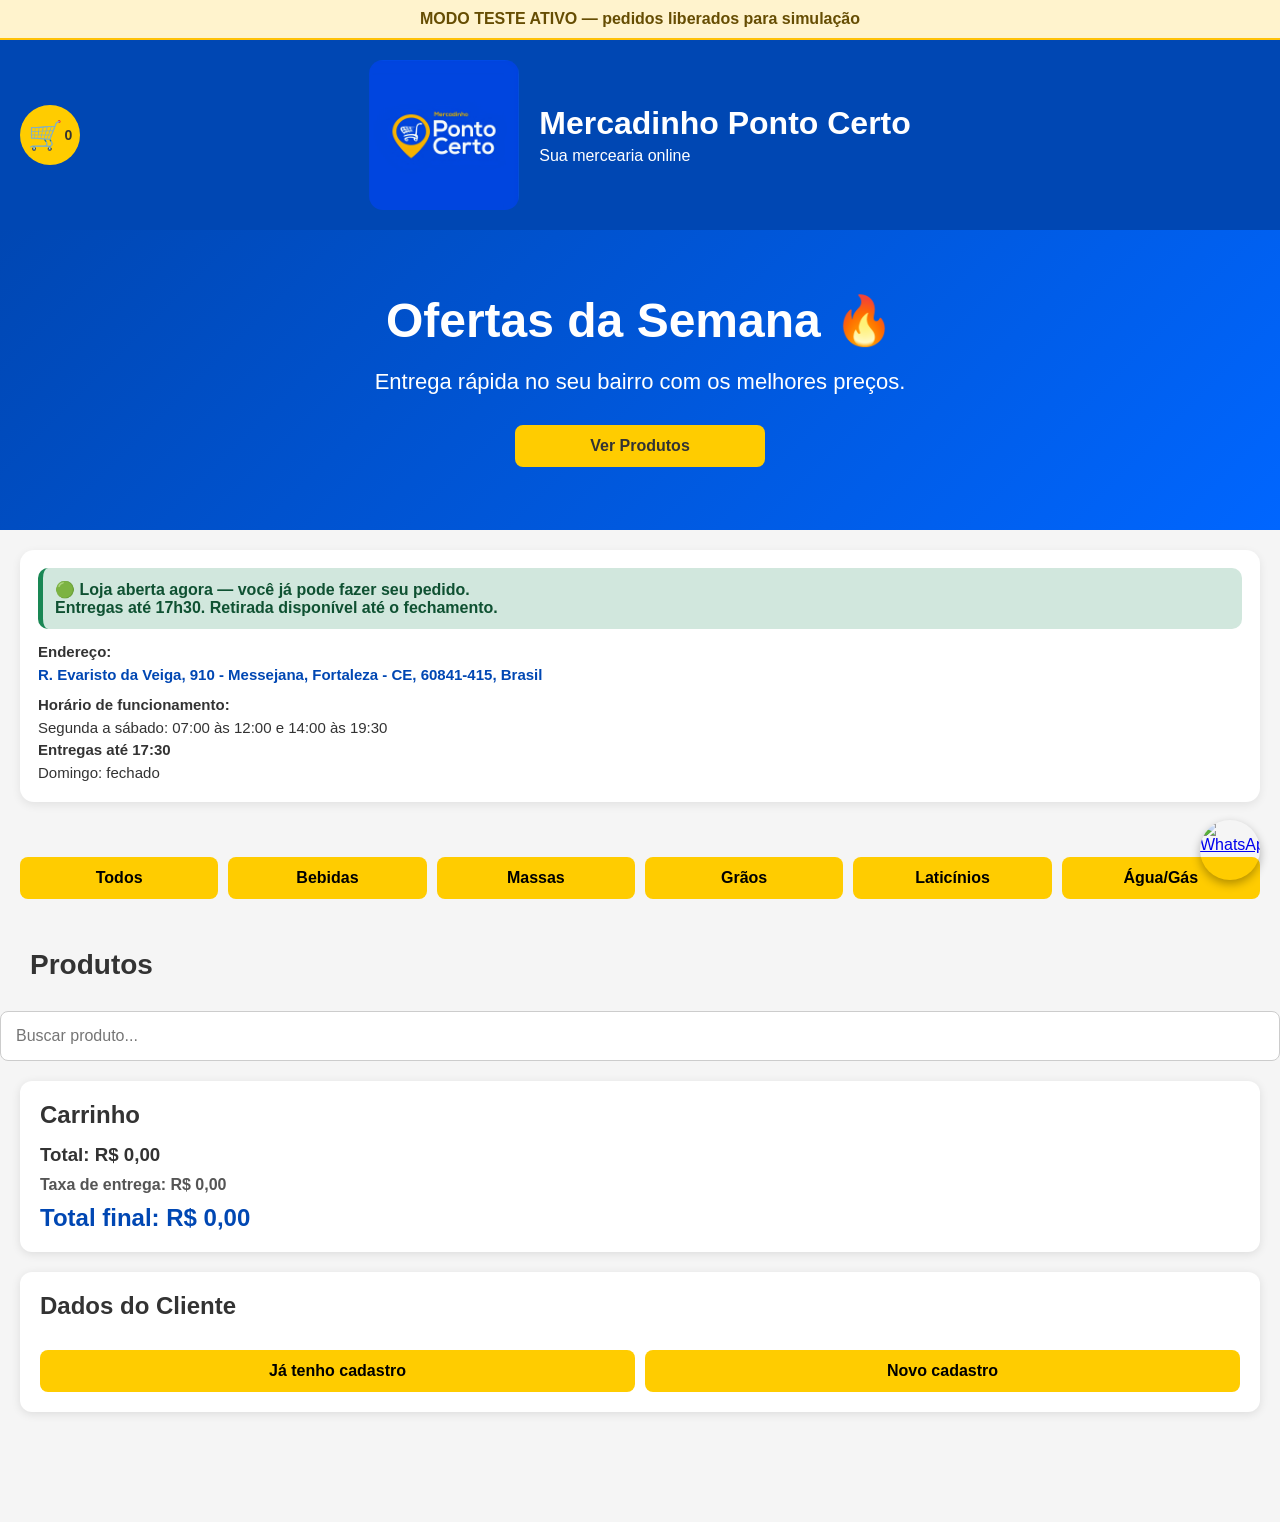
==== commit 23f8156d: "Ativa modo teste para simulacao de pedido" ====
--- a/index.html
+++ b/index.html
@@ -13,6 +13,10 @@
 </head>
 <body>
 
+    <div id="avisoModoTeste" class="aviso-modo-teste">
+        MODO TESTE ATIVO — pedidos liberados para simulação
+    </div>
+
     <div id="loading" class="loading">
         <div class="loader"></div>
         <p>Carregando Mercadinho...</p>
@@ -80,6 +84,7 @@
         <div class="horario-loja">
             <strong>Horário de funcionamento:</strong><br>
             Segunda a sábado: 07:00 às 12:00 e 14:00 às 19:30<br>
+            <strong>Entregas até 17:30</strong><br>
             Domingo: fechado
         </div>
 
--- a/css/style.css
+++ b/css/style.css
@@ -1666,4 +1666,77 @@
 
 .link-endereco-loja:hover {
     text-decoration: underline;
+}
+
+/* TABELA DE ALERTA DE ESTOQUE */
+
+.estoque-scroll {
+    max-height: 260px;
+    overflow-y: auto;
+    border: 1px solid #ddd;
+    border-radius: 12px;
+    background: white;
+}
+
+#tabelaEstoqueBaixo {
+    width: 100%;
+    border-collapse: collapse;
+    table-layout: fixed;
+}
+
+#tabelaEstoqueBaixo th,
+#tabelaEstoqueBaixo td {
+    padding: 12px;
+    border-bottom: 1px solid #e5e5e5;
+    text-align: left;
+    font-size: 14px;
+    word-break: break-word;
+}
+
+#tabelaEstoqueBaixo th {
+    background: #0047b3;
+    color: white;
+    position: sticky;
+    top: 0;
+    z-index: 2;
+}
+
+#tabelaEstoqueBaixo tr:nth-child(even) {
+    background: #f8f9fa;
+}
+
+.badge-estoque-baixo {
+    display: inline-block;
+    background: #fff3cd;
+    color: #664d03;
+    padding: 6px 10px;
+    border-radius: 8px;
+    font-weight: bold;
+    font-size: 13px;
+}
+
+.badge-sem-estoque {
+    display: inline-block;
+    background: #f8d7da;
+    color: #842029;
+    padding: 6px 10px;
+    border-radius: 8px;
+    font-weight: bold;
+    font-size: 13px;
+}
+
+.estoque-ok-tabela {
+    text-align: center !important;
+    background: #d1e7dd;
+    color: #0f5132;
+    font-weight: bold;
+}
+
+.aviso-modo-teste {
+    background: #fff3cd;
+    color: #664d03;
+    font-weight: bold;
+    text-align: center;
+    padding: 10px;
+    border-bottom: 2px solid #ffc107;
 }
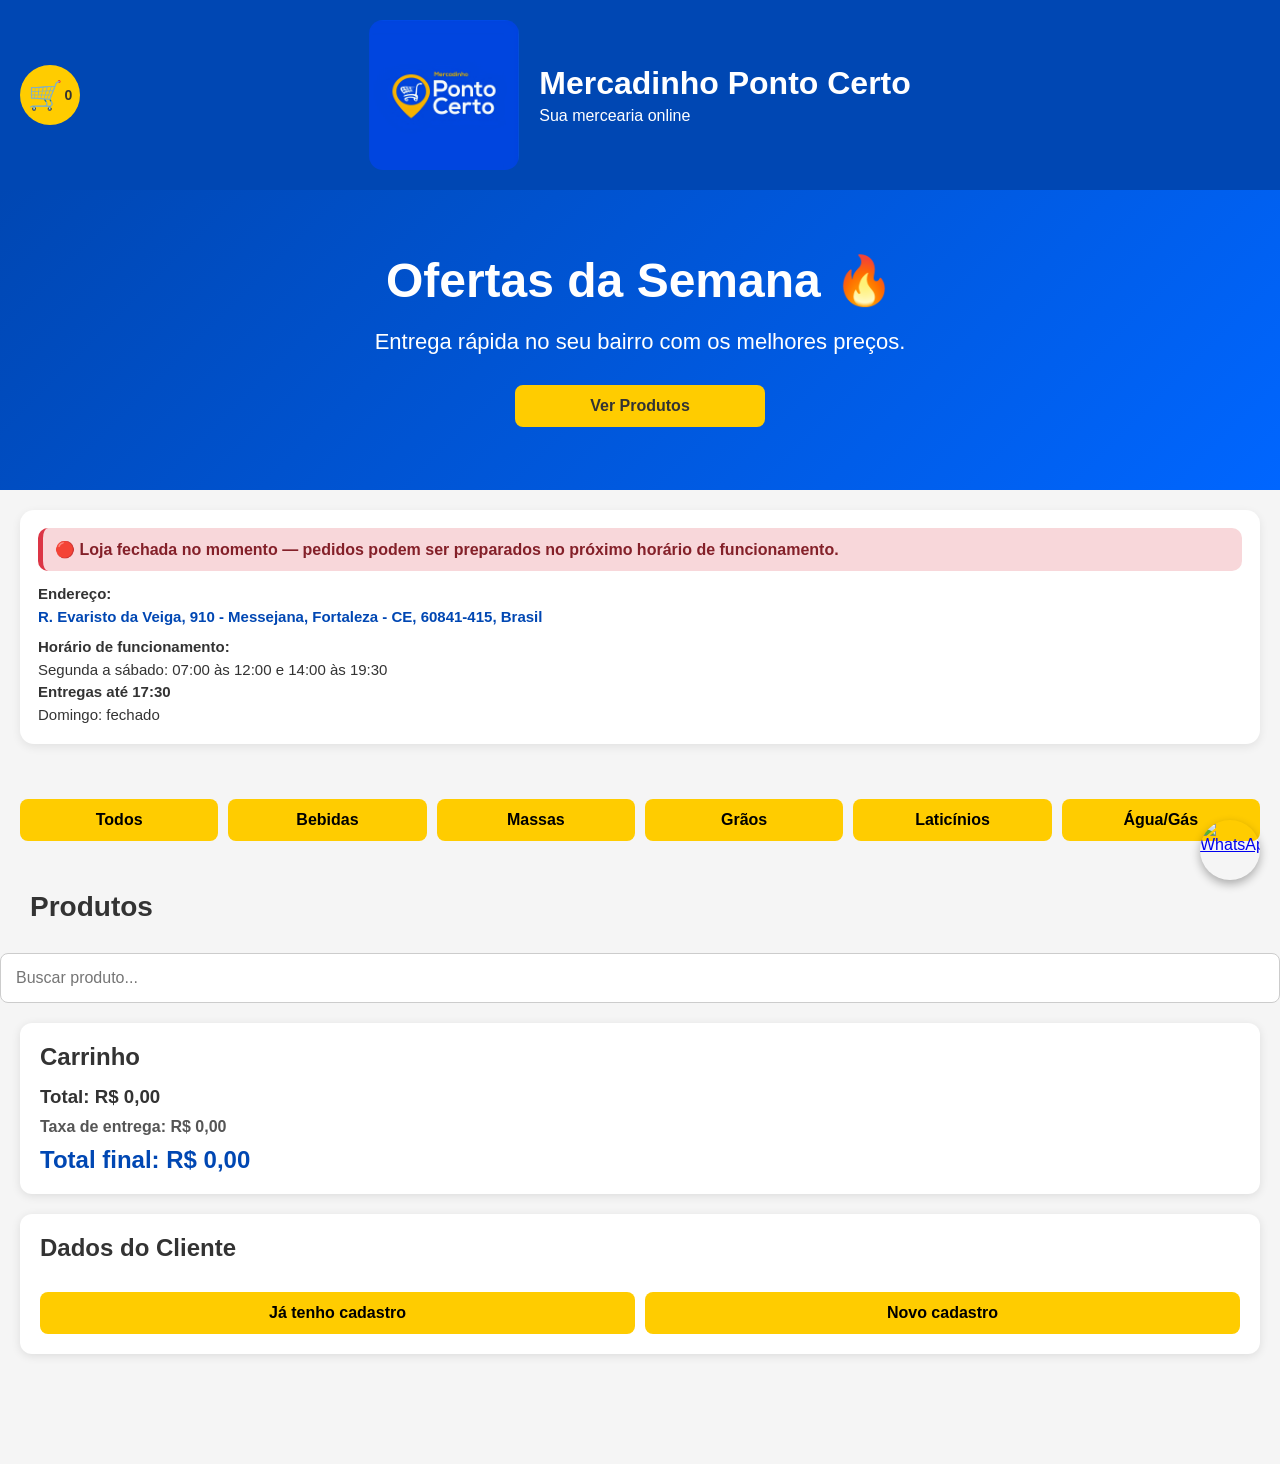
==== commit 85610afa: "Desativa modo teste" ====
--- a/index.html
+++ b/index.html
@@ -13,10 +13,6 @@
 </head>
 <body>
 
-    <div id="avisoModoTeste" class="aviso-modo-teste">
-        MODO TESTE ATIVO — pedidos liberados para simulação
-    </div>
-
     <div id="loading" class="loading">
         <div class="loader"></div>
         <p>Carregando Mercadinho...</p>
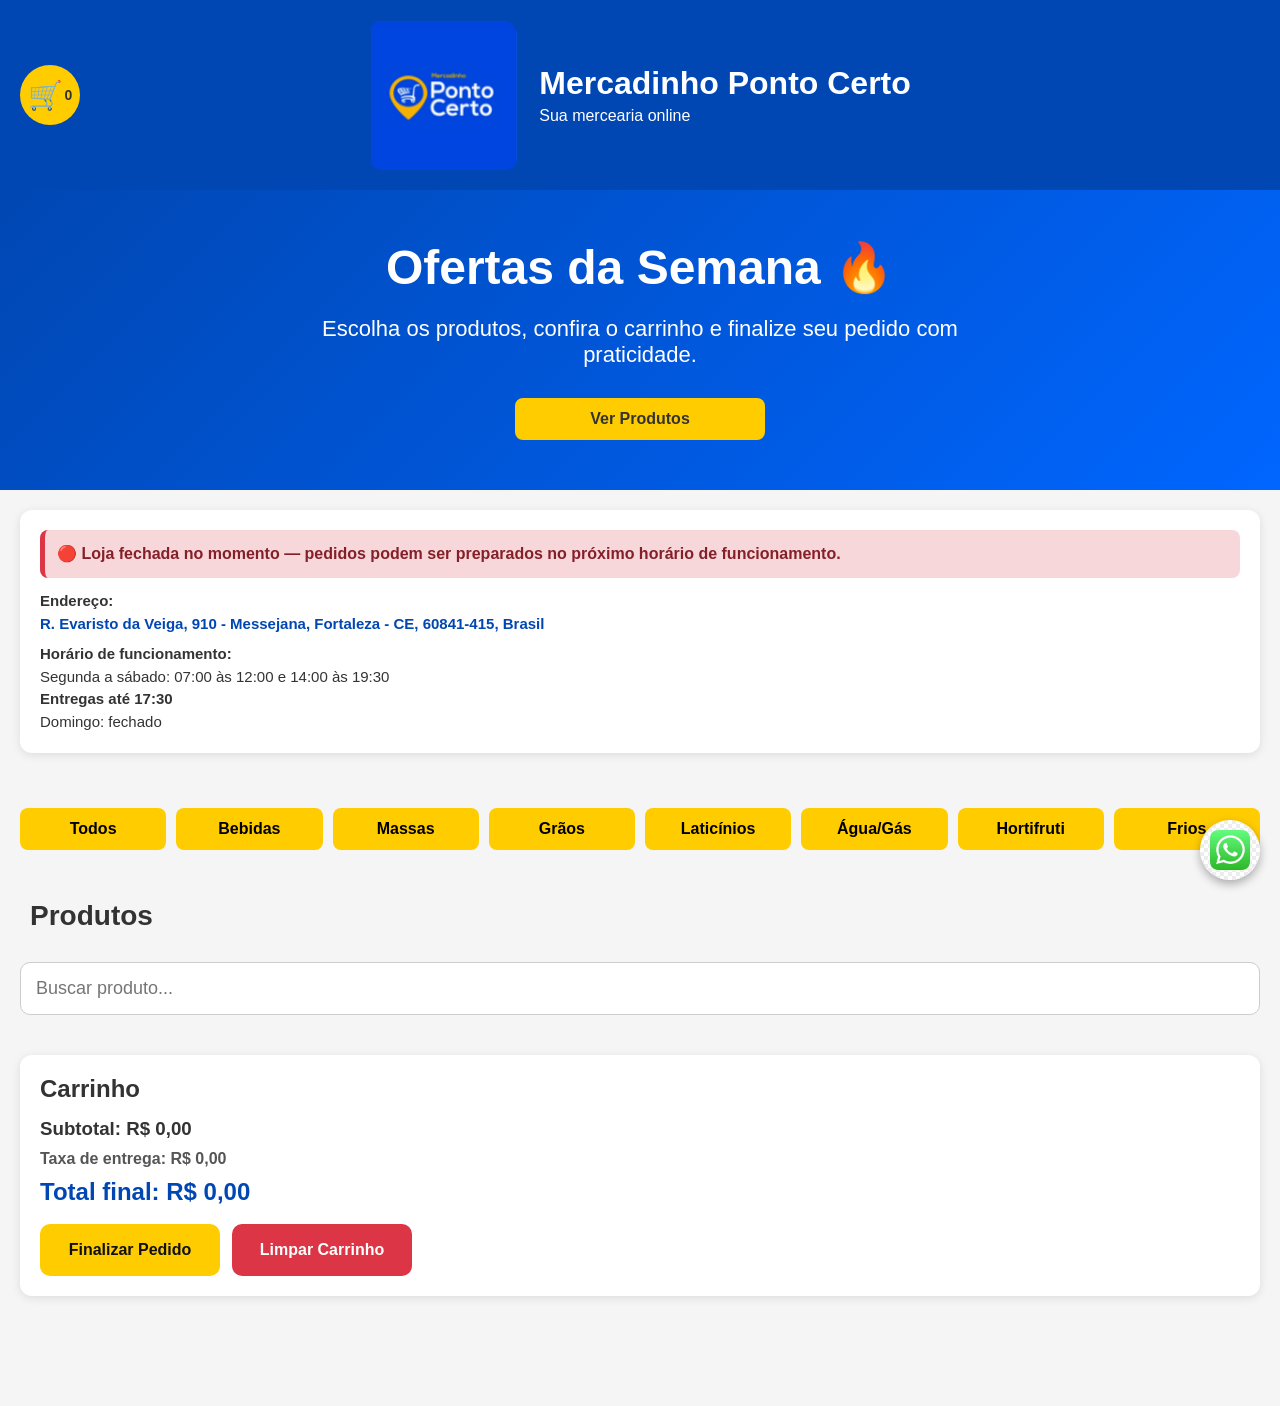
==== commit 8ddfe44b: "Corrige resumo fixo do carrinho" ====
--- a/index.html
+++ b/index.html
@@ -1,344 +1,145 @@
-<!DOCTYPE html>
+<!doctype html>
 <html lang="pt-BR">
-<head>
-    <meta charset="UTF-8">
-    <meta 
-        name="viewport"
-        content="width=device-width, initial-scale=1.0, maximum-scale=5.0, user-scalable=yes"
-    >
-
+  <head>
+    <meta charset="UTF-8" />
+    <meta
+      name="viewport"
+      content="width=device-width, initial-scale=1.0, maximum-scale=5.0, user-scalable=yes"
+    />
     <title>Mercadinho Ponto Certo</title>
-
-    <link rel="stylesheet" href="css/style.css">
-</head>
-<body>
-
+    <link rel="stylesheet" href="css/style.css" />
+  </head>
+  <body>
     <div id="loading" class="loading">
-        <div class="loader"></div>
-        <p>Carregando Mercadinho...</p>
+      <div class="loader"></div>
+      <p>Carregando Mercadinho...</p>
     </div>
 
     <header>
-
-        <div class="logo-area">
-
-            <button class="botao-carrinho" onclick="abrirCarrinho()" title="Carrinho">
-                <span id="contadorCarrinho">0</span>
-            </button>
-
-            <img src="imagens/logo.png" alt="Logo">
-
-            <div>
-                <h1>Mercadinho Ponto Certo</h1>
-                <p>Sua mercearia online</p>
-            </div>
-
+      <div class="logo-area">
+        <button
+          class="botao-carrinho"
+          onclick="abrirCarrinho()"
+          title="Carrinho"
+        >
+          <span id="contadorCarrinho">0</span>
+        </button>
+        <img src="imagens/logo.png" alt="Logo Mercadinho Ponto Certo" />
+        <div>
+          <h1>Mercadinho Ponto Certo</h1>
+          <p>Sua mercearia online</p>
         </div>
-
+      </div>
     </header>
 
-        <section class="banner">
-
-        <div class="banner-texto">
-
-            <h2>
-                Ofertas da Semana 🔥
-            </h2>
-
-            <p>
-                Entrega rápida no seu bairro com os melhores preços.
-            </p>
-
-            <button onclick="window.scrollTo(0, 500)">
-
-                Ver Produtos
-
-            </button>
-
-        </div>
-
+    <section class="banner">
+      <div class="banner-texto">
+        <h2>Ofertas da Semana 🔥</h2>
+        <p>
+          Escolha os produtos, confira o carrinho e finalize seu pedido com
+          praticidade.
+        </p>
+        <button onclick="window.scrollTo({ top: 500, behavior: 'smooth' })">
+          Ver Produtos
+        </button>
+      </div>
     </section>
 
     <section class="info-loja">
-
-        <div id="statusLoja" class="status-loja">
-            Verificando horário de funcionamento...
-        </div>
-
-        <div class="endereco-loja">
-            <strong>Endereço:</strong><br>
-
-            <a
-                href="https://www.google.com/maps/search/?api=1&query=R.%20Evaristo%20da%20Veiga%2C%20910%20-%20Messejana%2C%20Fortaleza%20-%20CE%2C%2060841-415%2C%20Brasil"
-                target="_blank"
-                class="link-endereco-loja"
-            >
-                R. Evaristo da Veiga, 910 - Messejana, Fortaleza - CE, 60841-415, Brasil
-            </a>
-        </div>
-
-        <div class="horario-loja">
-            <strong>Horário de funcionamento:</strong><br>
-            Segunda a sábado: 07:00 às 12:00 e 14:00 às 19:30<br>
-            <strong>Entregas até 17:30</strong><br>
-            Domingo: fechado
-        </div>
-
+      <div id="statusLoja" class="status-loja">
+        Verificando horário de funcionamento...
+      </div>
+      <div class="endereco-loja">
+        <strong>Endereço:</strong><br />
+        <a
+          href="https://www.google.com/maps/search/?api=1&query=R.%20Evaristo%20da%20Veiga%2C%20910%20-%20Messejana%2C%20Fortaleza%20-%20CE%2C%2060841-415%2C%20Brasil"
+          target="_blank"
+          class="link-endereco-loja"
+        >
+          R. Evaristo da Veiga, 910 - Messejana, Fortaleza - CE, 60841-415,
+          Brasil
+        </a>
+      </div>
+      <div class="horario-loja">
+        <strong>Horário de funcionamento:</strong><br />
+        Segunda a sábado: 07:00 às 12:00 e 14:00 às 19:30<br />
+        <strong>Entregas até 17:30</strong><br />
+        Domingo: fechado
+      </div>
     </section>
 
     <section class="categorias">
-
-        <button onclick="filtrarCategoria('Todos')">
-            Todos
-        </button>
-
-        <button onclick="filtrarCategoria('Bebidas')">
-            Bebidas
-        </button>
-
-        <button onclick="filtrarCategoria('Massas')">
-            Massas
-        </button>
-
-        <button onclick="filtrarCategoria('Graos')">
-            Grãos
-        </button>
-
-        <button onclick="filtrarCategoria('Laticinios')">
-            Laticínios
-        </button>
-
-        <button onclick="filtrarCategoria('AguaGas')">
-            Água/Gás
-        </button>
-
+      <button onclick="filtrarCategoria('Todos')">Todos</button>
+      <button onclick="filtrarCategoria('Bebidas')">Bebidas</button>
+      <button onclick="filtrarCategoria('Massas')">Massas</button>
+      <button onclick="filtrarCategoria('Graos')">Grãos</button>
+      <button onclick="filtrarCategoria('Laticinios')">Laticínios</button>
+      <button onclick="filtrarCategoria('AguaGas')">Água/Gás</button>
+      <button onclick="filtrarCategoria('Hortifruti')">Hortifruti</button>
+      <button onclick="filtrarCategoria('Frios')">Frios</button>
     </section>
 
     <main>
+      <h2 class="titulo-produtos">Produtos</h2>
+      <input
+        type="text"
+        id="campoBusca"
+        class="campo-busca"
+        placeholder="Buscar produto..."
+        oninput="filtrarProdutos()"
+      />
+      <section class="produtos" id="produtos"></section>
 
-        <h2 class="titulo-produtos">Produtos</h2>
-
-        <input
-            type="text"
-            id="campoBusca"
-            placeholder="Buscar produto..."
-            oninput="filtrarProdutos()"
-        >
-
-            <section class="produtos" id="produtos">
-            </section>
-
-            <section class="carrinho">
-
-                <h2>Carrinho</h2>
-
-                <ul id="lista-carrinho"></ul>
-
-                <h3 id="total">
-                    Total: R$ 0,00
-                </h3>
-
-                <p id="taxa-entrega">
-                    Taxa de entrega: R$ 0,00
-                </p>
-
-                <h3 id="total-final">
-                    Total final: R$ 0,00
-                </h3>
-
-                </section>
-
-            <section class="cliente">
-
-                <h2>Dados do Cliente</h2>
-
-                <div class="opcoes-cliente">
-
-                    <button type="button" onclick="mostrarBuscaCliente()">
-                        Já tenho cadastro
-                    </button>
-
-                    <button type="button" onclick="mostrarCadastroCliente()">
-                        Novo cadastro
-                    </button>
-
-                </div>
-
-                <div id="areaBuscaCliente" class="area-busca-cliente">
-
-                    <input
-                        type="text"
-                        id="telefoneBusca"
-                        placeholder="Digite seu telefone"
-                    >
-
-                    <button
-                        type="button"
-                        id="btnBuscarCliente"
-                        onclick="buscarCliente()"
-                    >
-                        Buscar cadastro
-                    </button>
-
-                </div>
-
-                <div id="areaCadastroCliente" class="area-cadastro-cliente">
-
-                    <input type="text" id="nome" placeholder="Seu nome">
-
-                    <input type="text" id="telefone" placeholder="Telefone">
-
-                    <input type="text" id="endereco" placeholder="Endereço">
-
-                    <select id="pagamento" onchange="atualizarCarrinho()">
-                        <option value="">Forma de pagamento</option>
-                        <option value="Pix">Pix</option>
-                        <option value="Dinheiro">Dinheiro</option>
-                        <option value="Cartão">Cartão</option>
-                    </select>
-
-                    <select id="entrega" onchange="atualizarCarrinho()">
-                        <option value="">Entrega ou retirada</option>
-                        <option value="Entrega">Entrega</option>
-                        <option value="Retirada">Retirada</option>
-                    </select>
-
-                    <textarea
-                        id="observacao"
-                        placeholder="Observação do pedido (opcional)"
-                        rows="3"
-                    ></textarea>
-
-                    <button onclick="finalizarPedido()">
-                        Finalizar Pedido
-                    </button>
-
-                </div>
-
-            </section>
-
-            
+      <section class="carrinho" id="areaCarrinho">
+        <h2>Carrinho</h2>
+        <ul id="lista-carrinho"></ul>
+        <h3 id="total">Subtotal: R$ 0,00</h3>
+        <p id="taxa-entrega">Taxa de entrega: R$ 0,00</p>
+        <h3 id="total-final">Total final: R$ 0,00</h3>
+        <div class="botoes-carrinho">
+          <button class="btn-finalizar-principal" onclick="irParaFinalizacao()">
+            Finalizar Pedido
+          </button>
+          <button class="btn-limpar-carrinho" onclick="limparCarrinho()">
+            Limpar Carrinho
+          </button>
+        </div>
+      </section>
     </main>
 
     <div id="avisoCarregamento" class="aviso-carregamento">
-        <div class="caixa-carregamento">
-            <div class="spinner-carregamento"></div>
-            <p id="textoCarregamento">Carregando...</p>
+      <div class="caixa-carregamento">
+        <div class="spinner-carregamento"></div>
+        <p id="textoCarregamento">Carregando...</p>
+      </div>
+    </div>
+
+    <a href="https://wa.me/558598439003" class="whatsapp-float" target="_blank">
+      <img src="imagens/zap.png" alt="WhatsApp" />
+    </a>
+
+    <div id="modalCarrinho" class="modal-carrinho">
+      <div class="conteudo-modal">
+        <div class="topo-modal">
+          <h2>Seu Carrinho</h2>
+          <button onclick="fecharCarrinho()">X</button>
         </div>
+        <ul id="lista-carrinho-modal"></ul>
+        <h3 id="total-modal">Total: R$ 0,00</h3>
+        <button onclick="irParaFinalizacao()">Finalizar Pedido</button>
+      </div>
+    </div>
+
+    <div id="toast" class="toast">Produto adicionado ao carrinho!</div>
+
+    <div id="resumoFixoCarrinho" class="resumo-fixo-carrinho">
+      <div>
+        <strong id="resumoItens">0 itens</strong>
+        <span id="resumoTotal">R$ 0,00</span>
+      </div>
+      <button onclick="irParaFinalizacao()">Finalizar</button>
     </div>
 
     <script src="js/app.js"></script>
-
-<a
-    href="https://wa.me/558598439003"
-    class="whatsapp-float"
-    target="_blank"
->
-
-    <img
-        src="https://cdn-icons-png.flaticon.com/512/733/733585.png"
-        alt="WhatsApp"
-    >
-
-</a>
-
-<div id="modalCarrinho" class="modal-carrinho">
-
-    <div class="conteudo-modal">
-
-        <div class="topo-modal">
-
-            <h2>Seu Carrinho</h2>
-
-            <button onclick="fecharCarrinho()">
-
-                X
-
-            </button>
-
-        </div>
-
-        <ul id="lista-carrinho-modal"></ul>
-
-        <h3 id="total-modal">
-
-            Total: R$ 0,00
-
-        </h3>
-
-    </div>
-
-</div>
-
-<div id="toast" class="toast">
-    Produto adicionado ao carrinho!
-</div>
-
-<div id="modalConfirmacao" class="modal-confirmacao">
-
-    <div class="confirmacao-box">
-
-        <h2>Confirmar Pedido</h2>
-
-        <div id="resumoPedido"></div>
-
-        <div class="botoes-confirmacao">
-
-            <button onclick="confirmarEnvioPedido()">
-                Confirmar
-            </button>
-
-            <button onclick="fecharConfirmacao()" class="btn-cancelar">
-                Cancelar
-            </button>
-
-        </div>
-
-    </div>
-
-</div>
-
-<div id="modalConfirmacao" class="modal-confirmacao">
-
-    <div class="confirmacao-box">
-
-        <h2>Confirmar Pedido</h2>
-
-        <div id="resumoPedido"></div>
-
-        <div class="botoes-confirmacao">
-
-            <button onclick="confirmarEnvioPedido()">
-                Confirmar
-            </button>
-
-            <button onclick="fecharConfirmacao()" class="btn-cancelar">
-                Cancelar
-            </button>
-
-        </div>
-
-    </div>
-
-</div>
-
-<div id="resumoFixoCarrinho" class="resumo-fixo-carrinho">
-
-    <div>
-        <strong id="resumoItens">
-            0 itens
-        </strong>
-
-        <span id="resumoTotal">
-            R$ 0,00
-        </span>
-    </div>
-
-    <button onclick="document.querySelector('.cliente').scrollIntoView({ behavior: 'smooth' })">
-        Finalizar
-    </button>
-
-</div>
-
-</body>
-</html>+  </body>
+</html>
--- a/css/style.css
+++ b/css/style.css
@@ -1732,11 +1732,431 @@
     font-weight: bold;
 }
 
-.aviso-modo-teste {
+/* CAMPO DE TROCO */
+
+.campo-troco {
+    display: none;
+    margin-top: 10px;
+}
+
+.campo-troco input {
+    width: 100%;
+    padding: 14px;
+    border: 1px solid #ccc;
+    border-radius: 8px;
+    font-size: 15px;
+}
+
+/* ÁREA PIX */
+
+.area-pix {
+    display: none;
+    background: #f5f7fb;
+    border-left: 5px solid #0047b3;
+    padding: 14px;
+    border-radius: 10px;
+    margin-top: 10px;
+}
+
+.titulo-pix {
+    font-weight: bold;
+    color: #0047b3;
+    margin-bottom: 10px;
+    font-size: 16px;
+}
+
+.box-pix {
+    background: white;
+    border: 1px solid #ddd;
+    padding: 12px;
+    border-radius: 10px;
+    margin-bottom: 10px;
+}
+
+.box-pix strong {
+    display: block;
+    margin-bottom: 5px;
+    color: #333;
+}
+
+.box-pix span {
+    display: block;
+    font-weight: bold;
+    color: #0047b3;
+    margin-bottom: 8px;
+}
+
+.box-pix button {
+    background: #0047b3;
+    color: white;
+    margin-top: 5px;
+}
+
+.box-pix button:hover {
+    background: #00368a;
+}
+
+.aviso-pix-gas {
+    display: none;
     background: #fff3cd;
     color: #664d03;
-    font-weight: bold;
-    text-align: center;
+    border-left: 5px solid #ffc107;
     padding: 10px;
-    border-bottom: 2px solid #ffc107;
+    border-radius: 8px;
+    font-weight: bold;
+    line-height: 1.4;
+}
+
+/* CAMPO TELEFONE COM ÍCONE DO WHATSAPP */
+
+.campo-telefone-whatsapp {
+    display: flex !important;
+    align-items: center !important;
+    width: 100% !important;
+    gap: 8px !important;
+    margin-bottom: 12px !important;
+}
+
+.icone-whatsapp-campo {
+    width: 36px !important;
+    min-width: 36px !important;
+    height: 36px !important;
+    background: transparent !important;
+    border: none !important;
+    padding: 0 !important;
+    margin: 0 !important;
+    display: flex !important;
+    align-items: center !important;
+    justify-content: center !important;
+}
+
+.icone-whatsapp-campo img {
+    width: 30px !important;
+    height: 30px !important;
+    object-fit: contain !important;
+    display: block !important;
+}
+
+.campo-telefone-whatsapp input {
+    flex: 1 !important;
+    width: auto !important;
+    height: 52px !important;
+    border: 1px solid #ccc !important;
+    border-radius: 8px !important;
+    padding: 0 15px !important;
+    font-size: 16px !important;
+    outline: none !important;
+    box-sizing: border-box !important;
+    margin: 0 !important;
+}
+
+.aviso-filtro-vendas {
+    background: #fff3cd;
+    color: #664d03;
+    border-left: 5px solid #ffc107;
+    padding: 12px 15px;
+    border-radius: 8px;
+    font-weight: bold;
+    margin: 15px 0;
+    line-height: 1.4;
+}
+
+/* FORMULÁRIO DE PRODUTOS MAIS SIMPLES */
+
+.form-produto,
+.formulario-produto,
+.produto-form {
+    display: flex !important;
+    flex-direction: column !important;
+    gap: 14px !important;
+}
+
+.form-produto input,
+.form-produto select,
+.formulario-produto input,
+.formulario-produto select,
+.produto-form input,
+.produto-form select {
+    width: 100% !important;
+}
+
+/* TABELA DE PRODUTOS CADASTRADOS */
+
+.tabela-produtos-scroll {
+    max-height: 320px;
+    overflow-y: auto;
+    overflow-x: auto;
+    border: 1px solid #ddd;
+    border-radius: 12px;
+    margin-top: 15px;
+    background: white;
+}
+
+#tabelaProdutosCadastrados {
+    width: 100%;
+    border-collapse: collapse;
+    table-layout: fixed;
+}
+
+#tabelaProdutosCadastrados th,
+#tabelaProdutosCadastrados td {
+    padding: 12px;
+    border-bottom: 1px solid #e5e5e5;
+    text-align: left;
+    font-size: 14px;
+    word-break: break-word;
+}
+
+#tabelaProdutosCadastrados th {
+    background: #0047b3;
+    color: white;
+    position: sticky;
+    top: 0;
+    z-index: 2;
+}
+
+#tabelaProdutosCadastrados tr:nth-child(even) {
+    background: #f8f9fa;
+}
+
+#tabelaProdutosCadastrados button {
+    background: #ffc400;
+    color: black;
+    border: none;
+    padding: 8px 10px;
+    border-radius: 8px;
+    font-weight: bold;
+    cursor: pointer;
+}
+
+#tabelaProdutosCadastrados button:hover {
+    background: #e0ad00;
+}
+
+/* ===== AJUSTES FINAIS GERADOS ===== */
+.tela-login { position: fixed; inset: 0; background: rgba(0,0,0,0.72); z-index: 40000; display: flex; align-items: center; justify-content: center; padding: 20px; }
+.box-login { background: white; width: 95%; max-width: 420px; padding: 25px; border-radius: 16px; box-shadow: 0 8px 30px rgba(0,0,0,.25); display: flex; flex-direction: column; gap: 12px; }
+.logo-login { width: 140px; height: 140px; object-fit: contain; align-self: center; border-radius: 14px; }
+.lembrar-senha { display: flex; align-items: center; gap: 8px; font-size: 14px; }
+.lembrar-senha input { width: auto; }
+.abas-admin { display: flex; gap: 10px; padding: 20px; flex-wrap: wrap; }
+.abas-admin button { width: auto; min-width: 150px; margin: 0; background: #e9e9e9; color: #222; }
+.abas-admin button.aba-ativa { background: #0047b3; color: white; }
+.btn-sair-admin { background: #dc3545 !important; color: white !important; margin-left: auto !important; }
+.form-produto-admin { display: grid; grid-template-columns: 1fr; gap: 14px; }
+.campo-form { display: flex; flex-direction: column; gap: 6px; }
+.campo-form label { font-weight: bold; }
+.aviso-produto, .aviso-filtro-vendas { background: #fff3cd; color: #664d03; border-left: 5px solid #ffc107; padding: 12px 15px; border-radius: 8px; font-weight: bold; margin: 15px 20px; line-height: 1.4; }
+.tabela-produtos-scroll, .tabela-scroll-admin, .estoque-scroll, .ranking-scroll { max-height: 360px; overflow: auto; border: 1px solid #ddd; border-radius: 12px; margin-top: 15px; background: white; }
+#tabelaProdutosCadastrados { width: 100%; min-width: 760px; border-collapse: collapse; table-layout: fixed; }
+#tabelaProdutosCadastrados th, #tabelaProdutosCadastrados td { padding: 12px; border-bottom: 1px solid #e5e5e5; text-align: left; font-size: 14px; word-break: break-word; vertical-align: top; }
+#tabelaProdutosCadastrados th { background: #0047b3; color: white; position: sticky; top: 0; z-index: 2; }
+#tabelaProdutosCadastrados tr:nth-child(even) { background: #f8f9fa; }
+#tabelaProdutosCadastrados button { width: auto; padding: 8px 10px; margin: 2px; background: #ffcc00; color: #111; }
+.btn-excluir-produto { background: #dc3545 !important; color: white !important; }
+.linha-busca-produtos-admin { display: flex; gap: 10px; align-items: center; }
+.linha-busca-produtos-admin input { flex: 1; }
+.linha-busca-produtos-admin button { max-width: 180px; }
+.controle-funcionamento { display: flex; flex-direction: column; gap: 12px; margin: 15px 0; }
+.controle-funcionamento label { background: #f5f5f5; border-radius: 8px; padding: 12px; font-weight: bold; }
+.controle-funcionamento input { width: auto; margin-right: 8px; }
+.info-loja { background: white; margin: 20px; padding: 20px; border-radius: 12px; box-shadow: 0 2px 10px rgba(0,0,0,.1); line-height: 1.5; }
+.status-loja { padding: 12px; border-radius: 8px; font-weight: bold; margin-bottom: 12px; }
+.loja-aberta { background: #d1e7dd; color: #0f5132; border-left: 5px solid #198754; }
+.loja-fechada { background: #f8d7da; color: #842029; border-left: 5px solid #dc3545; }
+.campo-troco { display: none; margin-top: 10px; }
+.area-pix { display: none; background: #f5f7fb; border-left: 5px solid #0047b3; padding: 14px; border-radius: 10px; margin-top: 10px; }
+.titulo-pix { font-weight: bold; color: #0047b3; margin-bottom: 10px; font-size: 16px; }
+.box-pix { background: white; border: 1px solid #ddd; padding: 12px; border-radius: 10px; margin-bottom: 10px; }
+.box-pix strong, .box-pix span { display:block; margin-bottom:6px; }
+.box-pix span { font-weight:bold; color:#0047b3; }
+.box-pix button { background:#0047b3; color:white; }
+.aviso-pix-gas { display:none; background:#fff3cd; color:#664d03; border-left:5px solid #ffc107; padding:10px; border-radius:8px; font-weight:bold; line-height:1.4; }
+.campo-telefone-whatsapp { display: flex !important; align-items: center !important; width: 100% !important; gap: 8px !important; margin-bottom: 12px !important; }
+.icone-whatsapp-campo { width: 36px !important; min-width: 36px !important; height: 36px !important; background: transparent !important; border: none !important; padding: 0 !important; margin: 0 !important; display: flex !important; align-items: center !important; justify-content: center !important; }
+.icone-whatsapp-campo img { width: 30px !important; height: 30px !important; object-fit: contain !important; display: block !important; }
+.campo-telefone-whatsapp input { flex: 1 !important; width: auto !important; height: 52px !important; border: 1px solid #ccc !important; border-radius: 8px !important; padding: 0 15px !important; font-size: 16px !important; outline: none !important; box-sizing: border-box !important; margin: 0 !important; }
+.aviso-carregamento { display: none; position: fixed; inset: 0; background: rgba(0,0,0,.55); z-index: 50000; align-items: center; justify-content: center; }
+.caixa-carregamento { background: white; padding: 28px; border-radius: 16px; min-width: 230px; text-align: center; box-shadow: 0 8px 30px rgba(0,0,0,.3); }
+.spinner-carregamento { width: 46px; height: 46px; border: 5px solid #ddd; border-top-color: #0047b3; border-radius: 50%; margin: 0 auto 12px; animation: girar 1s linear infinite; }
+.btn-finalizar-principal { background: #0047b3; color:white; }
+.btn-secundario { background: #e9ecef; color:#222; }
+.aviso-gas { background:#fff3cd; padding:10px; border-radius:8px; font-weight:bold; margin-top:8px; }
+@media (max-width:768px){ .linha-busca-produtos-admin{ flex-direction:column; } .linha-busca-produtos-admin button{ max-width:none; width:100%; } .abas-admin button{ flex:1; min-width:120px; } }
+
+/* ===== CORREÇÕES FINAIS: BOTÕES, BUSCA E ADMIN ===== */
+
+/* Evita que botões gerais do carrinho fiquem pequenos por causa dos botões +, -, X */
+.botoes-carrinho {
+    display: flex;
+    gap: 12px;
+    align-items: center;
+    flex-wrap: wrap;
+    margin-top: 18px;
+}
+
+.botoes-carrinho button,
+#areaCarrinho > .btn-finalizar-principal,
+#areaCarrinho > .btn-secundario,
+.btn-finalizar-principal,
+.btn-limpar-carrinho,
+.btn-voltar-produtos {
+    width: auto !important;
+    min-width: 180px !important;
+    height: 52px !important;
+    padding: 14px 22px !important;
+    margin: 0 !important;
+    border-radius: 10px !important;
+    font-size: 16px !important;
+    font-weight: bold !important;
+    display: inline-flex !important;
+    align-items: center !important;
+    justify-content: center !important;
+    line-height: 1.2 !important;
+    white-space: normal !important;
+}
+
+.btn-finalizar-principal {
+    background: #ffcc00 !important;
+    color: #111 !important;
+}
+
+.btn-limpar-carrinho {
+    background: #dc3545 !important;
+    color: #fff !important;
+}
+
+.btn-voltar-produtos {
+    background: #0047b3 !important;
+    color: #fff !important;
+}
+
+/* Mantém pequenos apenas os botões dentro da lista do carrinho */
+.carrinho li button {
+    width: 40px !important;
+    min-width: 40px !important;
+    height: 40px !important;
+    padding: 0 !important;
+    margin: 0 !important;
+    border-radius: 50% !important;
+    background: red !important;
+    color: white !important;
+}
+
+/* Busca de produtos do admin */
+.linha-busca-produtos-admin {
+    display: grid !important;
+    grid-template-columns: 1fr 180px !important;
+    gap: 10px !important;
+    align-items: center !important;
+    margin-top: 12px !important;
+}
+
+.linha-busca-produtos-admin input {
+    width: 100% !important;
+    height: 52px !important;
+}
+
+.linha-busca-produtos-admin button {
+    width: 100% !important;
+    max-width: 180px !important;
+    height: 52px !important;
+    margin: 0 !important;
+    background: #0047b3 !important;
+    color: white !important;
+}
+
+.tabela-produtos-scroll {
+    max-height: 360px !important;
+    overflow: auto !important;
+}
+
+@media (max-width: 768px) {
+    .botoes-carrinho {
+        flex-direction: column;
+        align-items: stretch;
+    }
+
+    .botoes-carrinho button,
+    .btn-finalizar-principal,
+    .btn-limpar-carrinho,
+    .btn-voltar-produtos {
+        width: 100% !important;
+        min-width: 100% !important;
+    }
+
+    .linha-busca-produtos-admin {
+        grid-template-columns: 1fr !important;
+    }
+
+    .linha-busca-produtos-admin button {
+        max-width: none !important;
+    }
+}
+
+/* RESUMO FIXO DO CARRINHO - AJUSTADO */
+
+.resumo-fixo-carrinho {
+    position: fixed;
+    left: 15px;
+    right: 15px;
+    bottom: 15px;
+    background: #0047b3;
+    color: white;
+    padding: 14px 16px;
+    border-radius: 14px;
+    box-shadow: 0 4px 15px rgba(0,0,0,0.3);
+    z-index: 9998;
+    display: none;
+    align-items: center;
+    justify-content: space-between;
+    gap: 15px;
+}
+
+.resumo-fixo-info {
+    display: flex;
+    flex-direction: column;
+    gap: 4px;
+    font-size: 15px;
+    line-height: 1.3;
+}
+
+.resumo-fixo-info strong {
+    color: white;
+    font-size: 16px;
+}
+
+.resumo-fixo-info span {
+    color: white;
+    font-size: 16px;
+    font-weight: bold;
+}
+
+.btn-resumo-finalizar {
+    width: auto !important;
+    min-width: 180px !important;
+    height: 48px !important;
+    padding: 12px 22px !important;
+    margin: 0 !important;
+    background: #ffcc00 !important;
+    color: #111 !important;
+    border-radius: 10px !important;
+    font-size: 16px !important;
+    font-weight: bold !important;
+}
+
+@media (max-width: 768px) {
+
+    .resumo-fixo-carrinho {
+        left: 10px;
+        right: 10px;
+        bottom: 10px;
+        padding: 12px;
+    }
+
+    .btn-resumo-finalizar {
+        min-width: 130px !important;
+        font-size: 14px !important;
+        padding: 10px 14px !important;
+    }
 }
